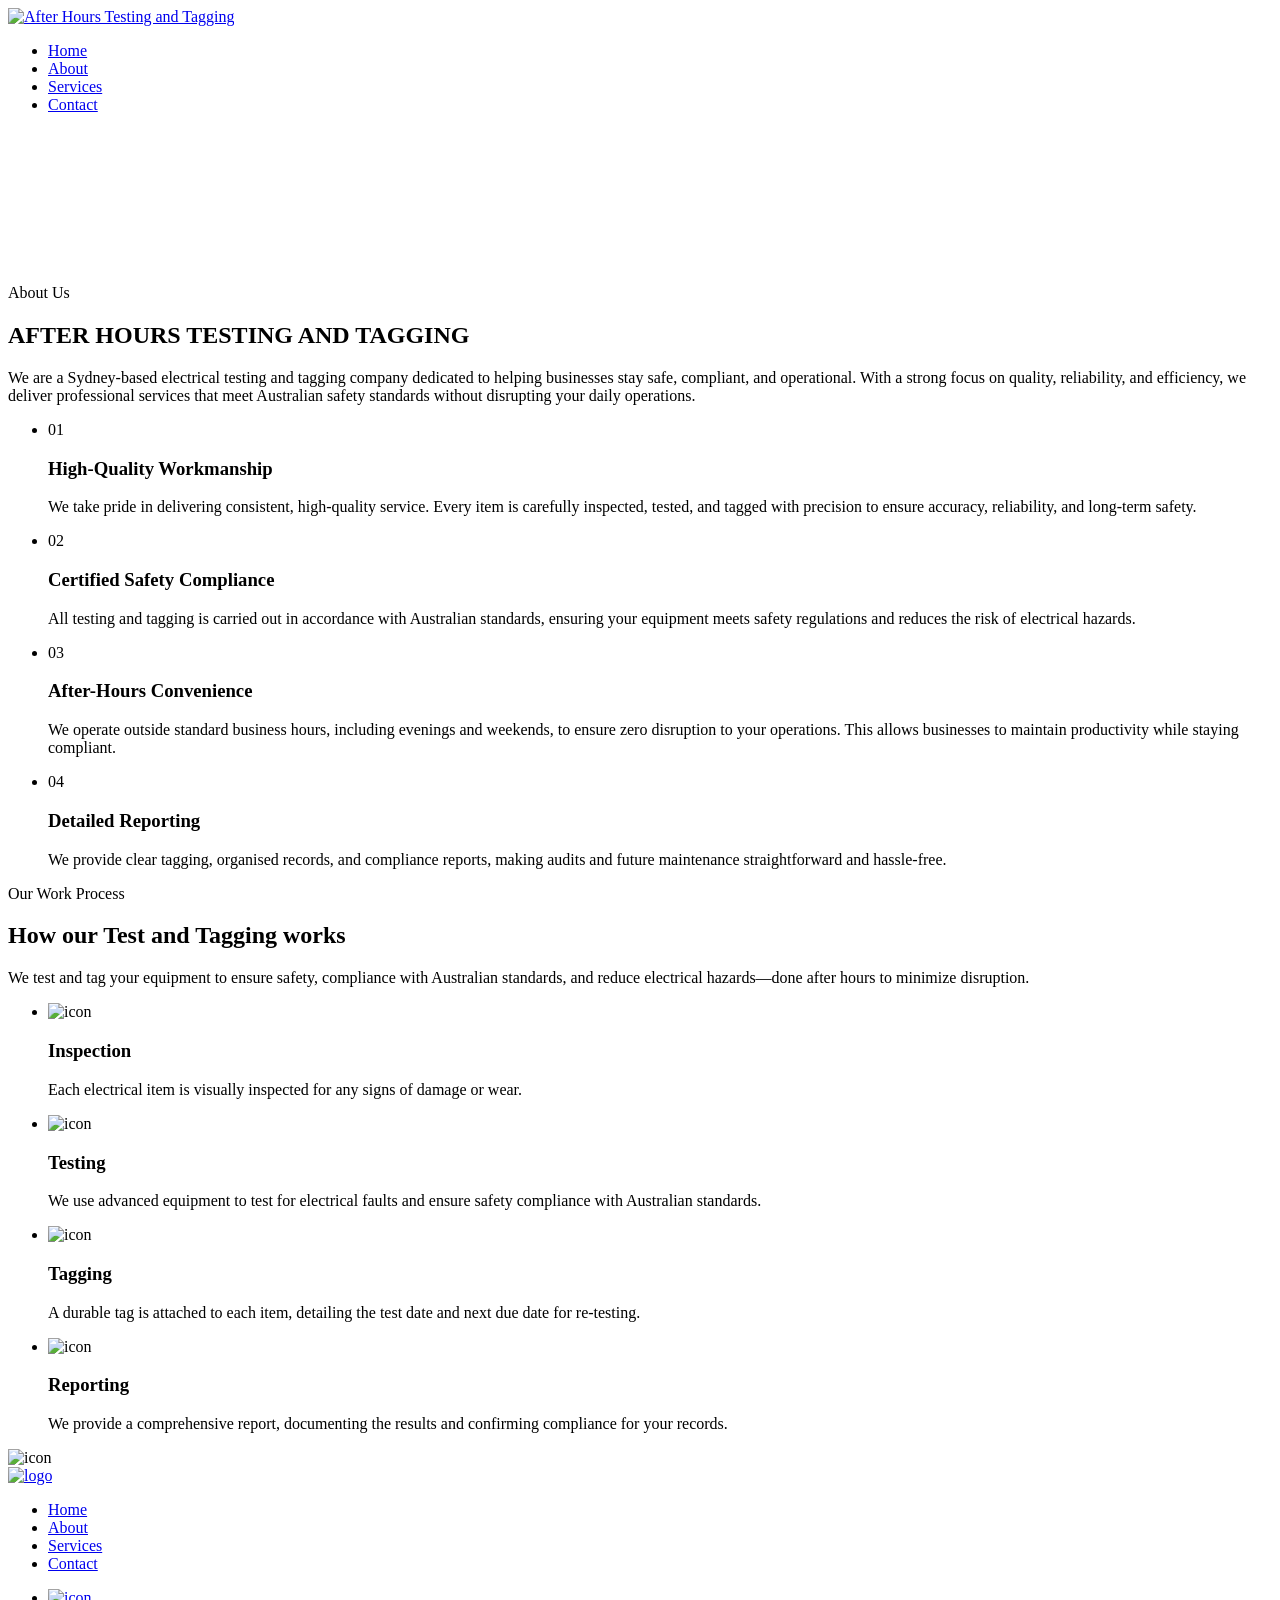
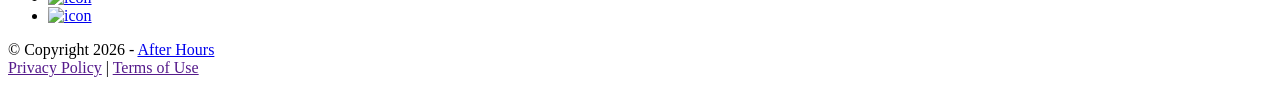
==== about/index.html @ eab43051 "Add files via upload" ====
<!DOCTYPE html>
<html lang="en">
<head>
  <meta charset="UTF-8" />
  <meta name="viewport" content="width=device-width, initial-scale=1.0" />
  <title>After Hours Testing and Tagging</title>
  <link rel="stylesheet" href="style.css" />
</head>
<body>
<!-- ============================================ -->
<!--                   Header                     -->
<!-- ============================================ -->

<header id="cs-header-108">
  <div class="cs-container">

    <a href="index.html" class="cs-logo" aria-label="Back to home">
      <img src="images/After_Hours.png" alt="After Hours Testing and Tagging">
    </a>

    <nav class="cs-nav">
      <ul class="cs-ul">
        <li class="cs-li"><a href="index.html" class="cs-link">Home</a></li>
        <li class="cs-li"><a href="about.html" class="cs-link">About</a></li>
        <li class="cs-li"><a href="services.html" class="cs-link">Services</a></li>
        <li class="cs-li"><a href="contact.html" class="cs-link">Contact</a></li>
      </ul>
    </nav>

  </div>
</header>
<!-- ============================================ -->
<!--                    Steps                     -->
<!-- ============================================ -->
<section id="steps-1675">
    <div class="cs-container">
        <video class="cs-video" autoplay muted loop playsinline>
            <source src="videos/sydney_video.mp4" type="video/mp4">
        </video>
        <div class="cs-content">
            <span class="cs-topper">About Us</span>
            <h2 class="cs-title">AFTER HOURS TESTING AND TAGGING</h2>
            <p class="cs-text">
                We are a Sydney-based electrical testing and tagging company dedicated to helping businesses stay safe, compliant, and operational. With a strong focus on quality, reliability, and efficiency, we deliver professional services that meet Australian safety standards without disrupting your daily operations.
            </p>
        </div>
        <ul class="cs-card-group">
            <li class="cs-item">
                <span class="cs-number">01</span>
                <h3 class="cs-h3">High-Quality Workmanship</h3>
                <p class="cs-item-text">
                   We take pride in delivering consistent, high-quality service. Every item is carefully inspected, tested, and tagged with precision to ensure accuracy, reliability, and long-term safety.
                </p>
            </li>
            <li class="cs-item">
                <span class="cs-number">02</span>
                <h3 class="cs-h3">Certified Safety Compliance</h3>
                <p class="cs-item-text">
                    All testing and tagging is carried out in accordance with Australian standards, ensuring your equipment meets safety regulations and reduces the risk of electrical hazards.
                </p>
            </li>
            <li class="cs-item">
                <span class="cs-number">03</span>
                <h3 class="cs-h3">After-Hours Convenience</h3>
                <p class="cs-item-text">
                    We operate outside standard business hours, including evenings and weekends, to ensure zero disruption to your operations. This allows businesses to maintain productivity while staying compliant.
                </p>
            </li>
            <li class="cs-item">
                <span class="cs-number">04</span>
                <h3 class="cs-h3">Detailed Reporting</h3>
                <p class="cs-item-text">
                    We provide clear tagging, organised records, and compliance reports, making audits and future maintenance straightforward and hassle-free.
                </p>
            </li>
        </ul>
    </div>
    </section>
    <!-- ============================================ -->
<!--                   Steps                      -->
<!-- ============================================ -->

<section id="steps-1171">
    <div class="cs-container">
        <div class="cs-content">
            <span class="cs-topper">Our Work Process</span>
            <h2 class="cs-title">How our Test and Tagging works</h2>
            <p class="cs-text">
                We test and tag your equipment to ensure safety, compliance with Australian standards, and reduce electrical hazards—done after hours to minimize disruption.
            </p>
        </div>
        <ul class="cs-card-group">
            <li class="cs-item">
                <picture class="cs-picture">
                    <img class="cs-icon" src="images/magnifier.png" alt="icon" width="40" height="40" loading="lazy" decoding="async" aria-hidden="true">
                </picture>
                <h3 class="cs-h3">Inspection</h3>
                <p class="cs-item-p">
                    Each electrical item is visually inspected for any signs of damage or wear.
                </p>
            </li>
            <li class="cs-item">
                <picture class="cs-picture">
                    <img class="cs-icon" src="https://csimg.nyc3.cdn.digitaloceanspaces.com/Icons/puzzle.svg" alt="icon" width="40" height="40" loading="lazy" decoding="async" aria-hidden="true">
                </picture>
                <h3 class="cs-h3">Testing</h3>
                <p class="cs-item-p">
                    We use advanced equipment to test for electrical faults and ensure safety compliance with Australian standards.
                </p>
            </li>
            <li class="cs-item">
                <picture class="cs-picture">
                    <img class="cs-icon" src="images/supermarket.png" alt="icon" width="40" height="40" loading="lazy" decoding="async" aria-hidden="true">
                </picture>
                <h3 class="cs-h3">Tagging</h3>
                <p class="cs-item-p">
                    A durable tag is attached to each item, detailing the test date and next due date for re-testing.
                </p>
            </li>
            <li class="cs-item">
                <picture class="cs-picture">
                    <img class="cs-icon" src="images/file.png" alt="icon" width="40" height="40" loading="lazy" decoding="async" aria-hidden="true">
                </picture>
                <h3 class="cs-h3">Reporting</h3>
                <p class="cs-item-p">
                    We provide a comprehensive report, documenting the results and confirming compliance for your records.
                </p>
            </li>
        </ul>
    </div>
    <!--Tire Screech-->
    <img class="cs-graphic" src="https://csimg.nyc3.cdn.digitaloceanspaces.com/Images/Graphics/tire-mark.svg" alt="icon" width="840" height="357" loading="lazy" decoding="async" aria-hidden="true">
</section>
                                
<!-- ============================================ -->
<!--                  Footer                      -->
<!-- ============================================ -->

<footer id="footer-1390">
    <div class="cs-container">
        <div class="cs-top">
            <a aria-label="go back to home" class="cs-logo" href="index.html">
                <img class="cs-logo-img" loading="lazy" decoding="async" src="images/After_Hours.png" alt="logo" width="209" height="40">
            </a>
            <ul class="cs-ul">
                <li class="cs-li">
                    <a href="index.html" class="cs-link">Home</a>
                </li>
                <li class="cs-li">
                    <a href="about.html" class="cs-link">About</a>
                </li>
                <li class="cs-li">
                    <a href="services.html" class="cs-link">Services</a>
                </li>
                <li class="cs-li">
                    <a href="contact.html" class="cs-link">Contact</a>
                </li>
            </ul>
        </div>
        <div class="cs-bottom">
            <!--Social-->
            <ul class="cs-social">
                <li class="cs-social-li">
                    <a href="https://www.facebook.com/profile.php?id=61574363004266" class="cs-social-link" aria-label="facebook" target="_blank" rel="noopener">
                        <img class="cs-social-icon cs-default" src="https://csimg.nyc3.cdn.digitaloceanspaces.com/Icons/facebook-ba.svg" alt="icon" loading="lazy" decoding="async" width="12" height="12" aria-hidden="true">
                    </a>
                </li>
                <li class="cs-social-li">
                    <a href="https://www.instagram.com/afterhours_testandtag/" class="cs-social-link" aria-label="instagram" target="_blank" rel="noopener">
                        <img class="cs-social-icon cs-default" src="https://csimg.nyc3.cdn.digitaloceanspaces.com/Icons/instagram-ba.svg" alt="icon" loading="lazy" decoding="async" width="12" height="12" aria-hidden="true">
                    </a>
                </li>

            </ul>
            <span class="cs-copyright">
                © Copyright 2026 - <a href="index.html" class="cs-copyright-link">After Hours</a>
            </span>
            <div class="cs-flex">
                <a href="" class="cs-copyright-link">Privacy Policy</a>
                <span class="cs-separater">|</span>
                <a href="" class="cs-copyright-link">Terms of Use</a>
            </div>
        </div>
    </div>
</footer>                                
<script src="script.js"></script>   
</body>
</html>
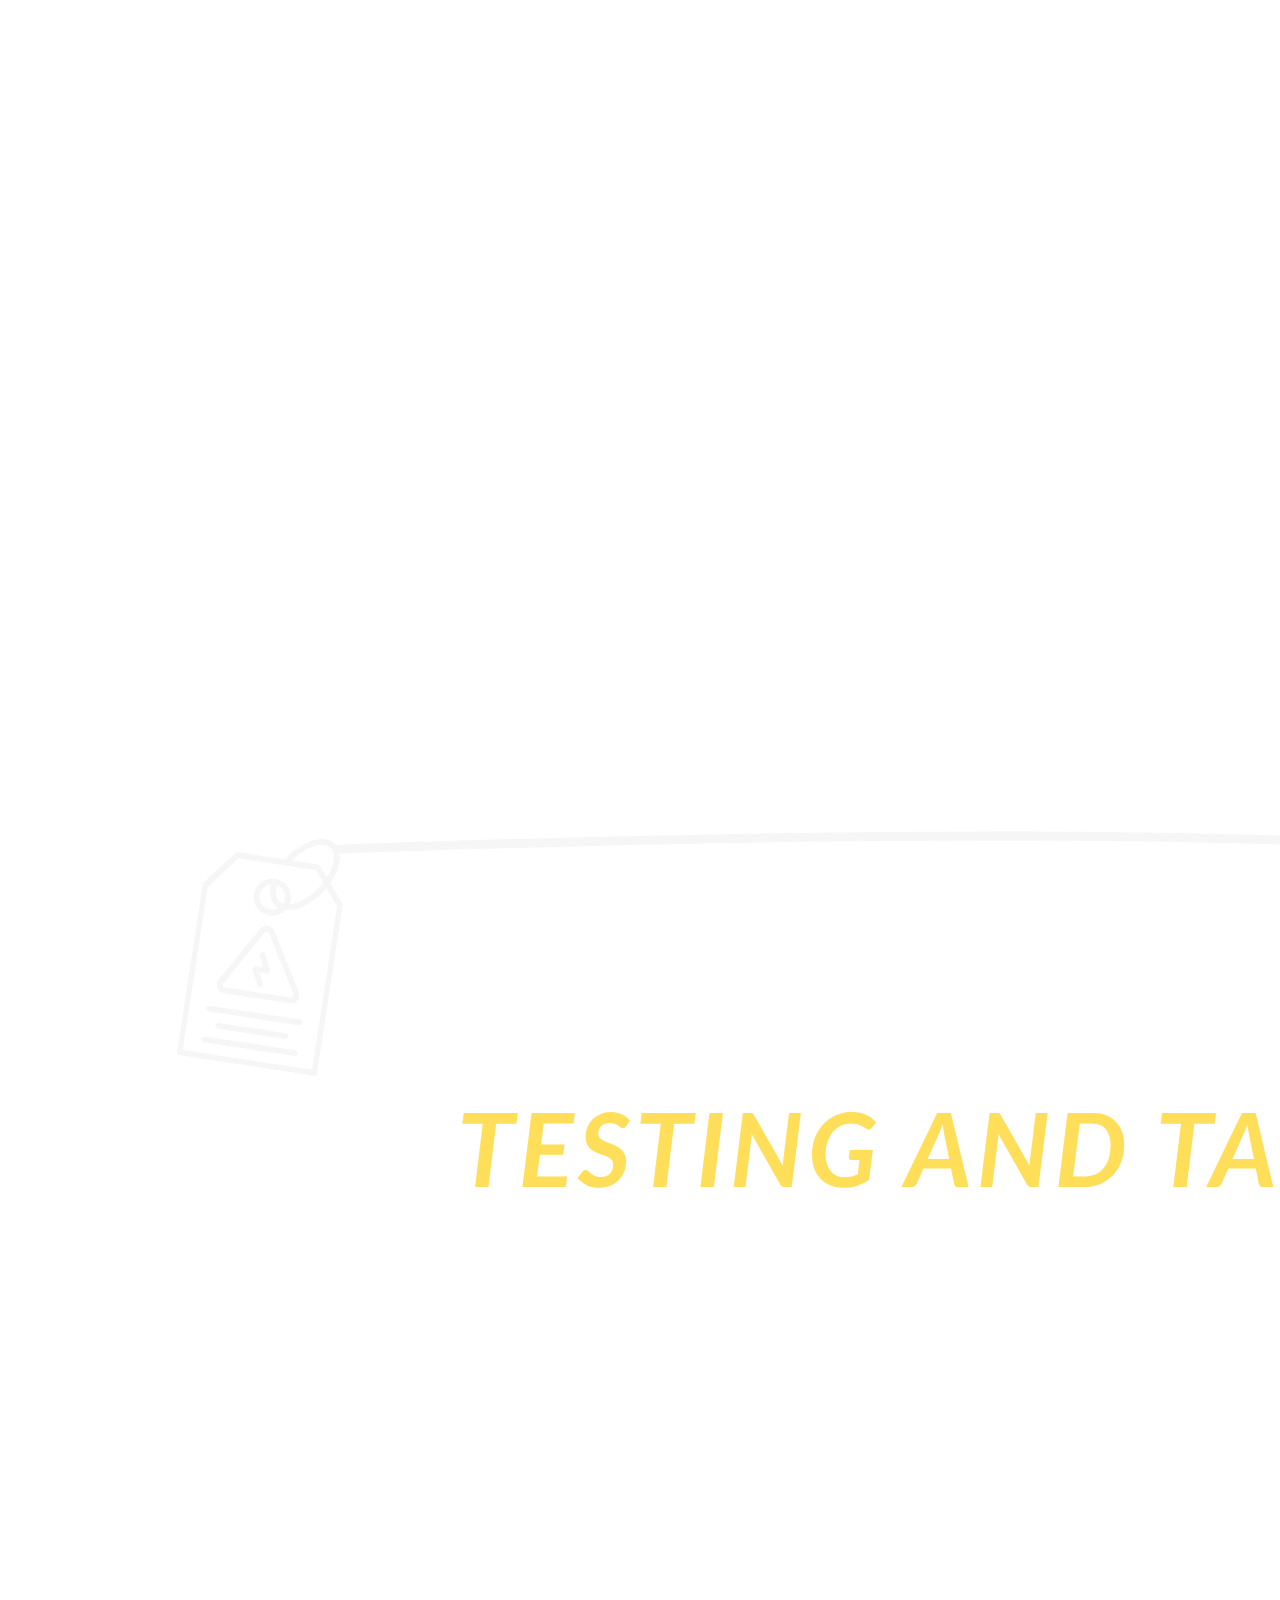
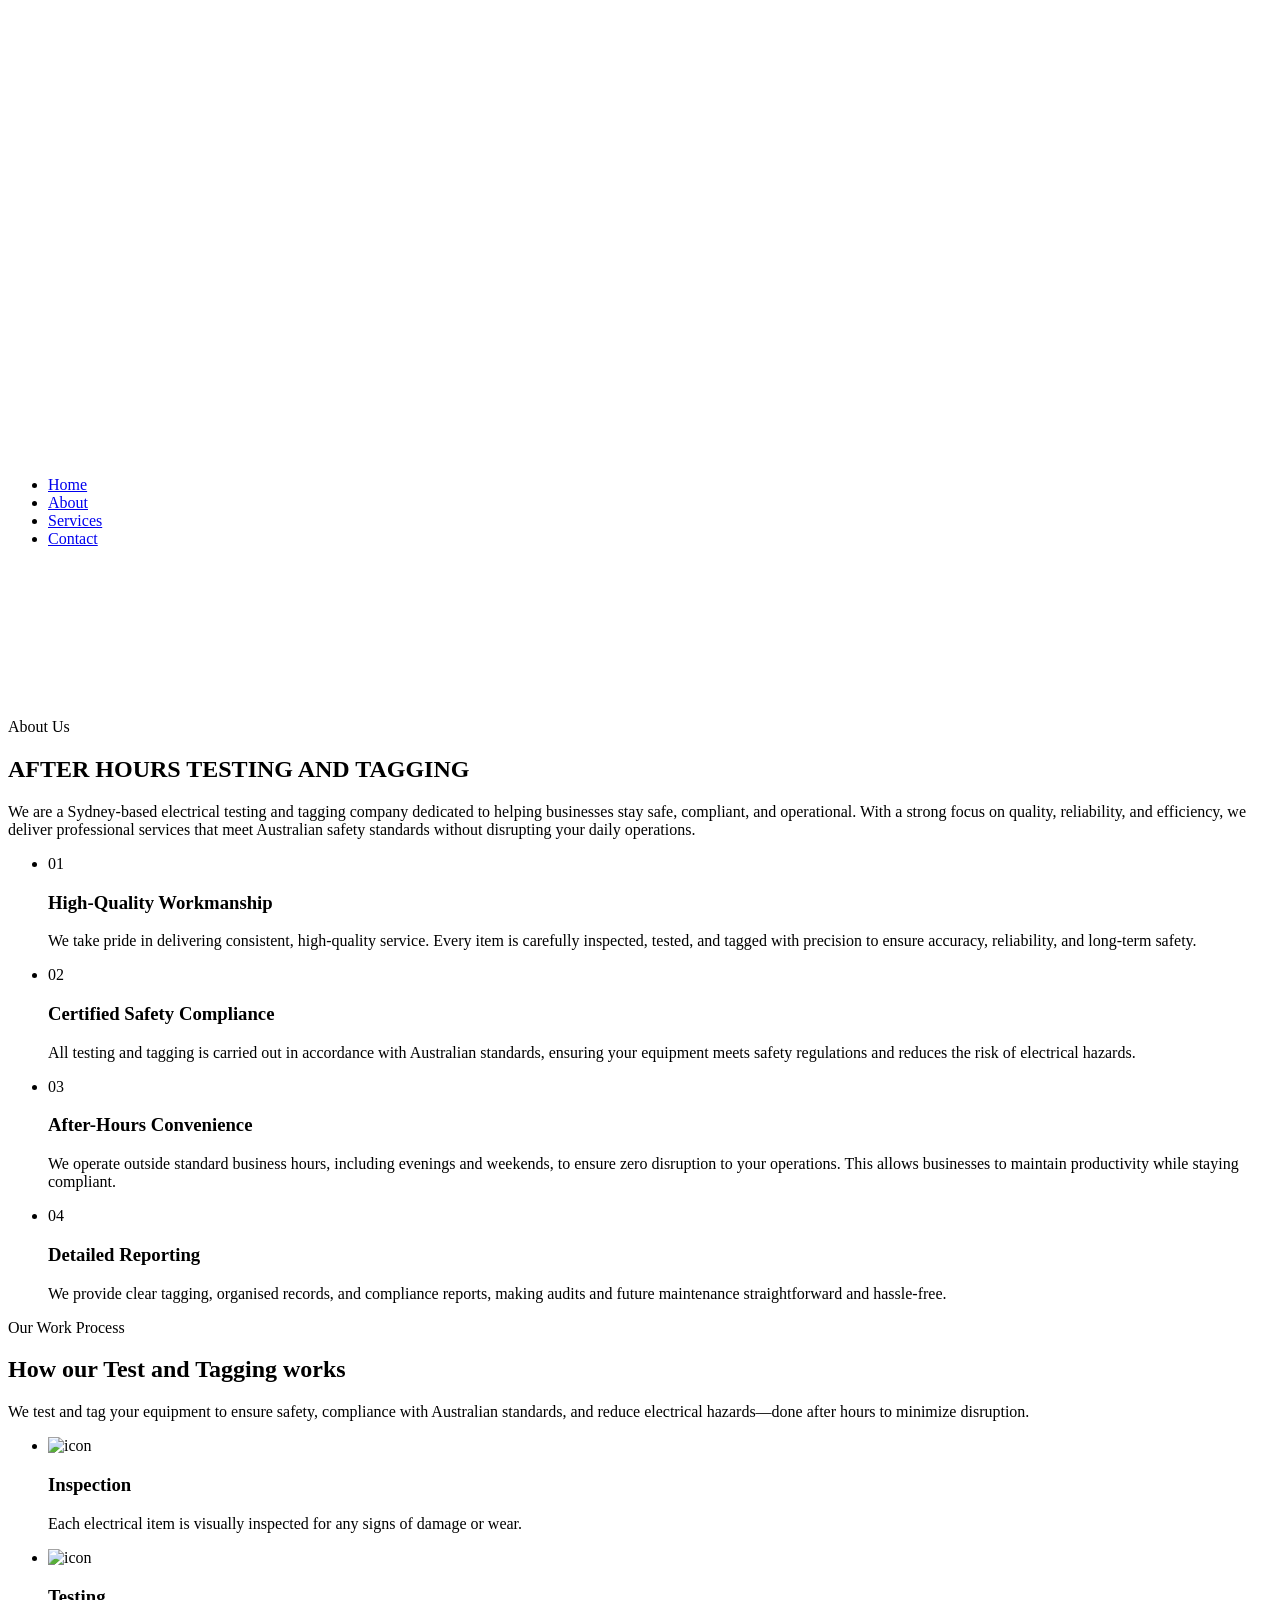
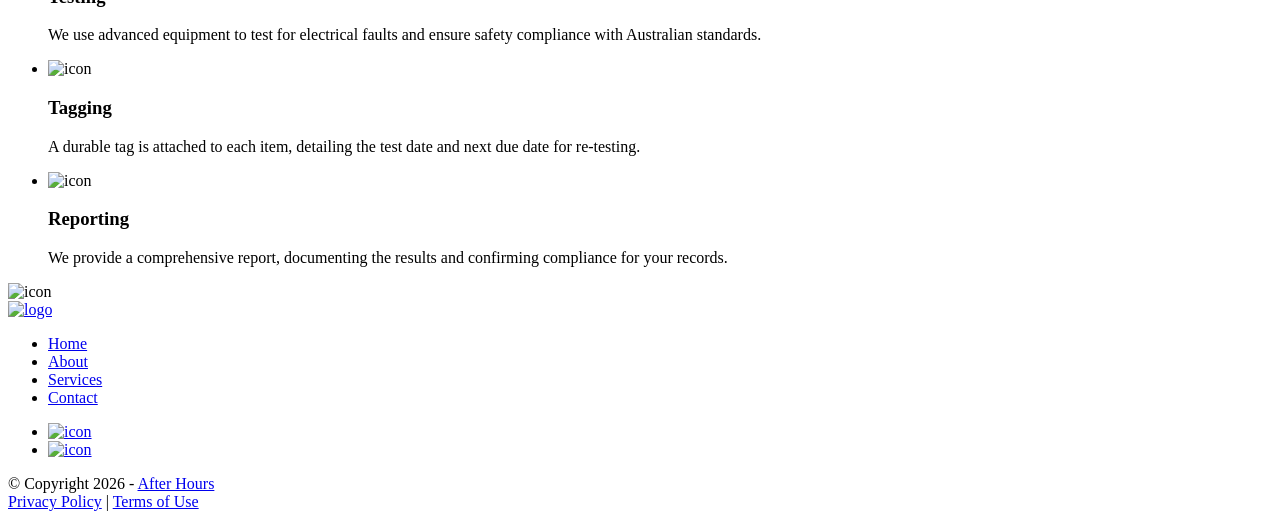
==== commit 687830d9: "Update index.html" ====
--- a/about/index.html
+++ b/about/index.html
@@ -14,16 +14,16 @@
 <header id="cs-header-108">
   <div class="cs-container">
 
-    <a href="index.html" class="cs-logo" aria-label="Back to home">
-      <img src="images/After_Hours.png" alt="After Hours Testing and Tagging">
+    <a href="../" class="cs-logo" aria-label="Back to home">
+      <img src="../images/After_Hours.png" alt="After Hours Testing and Tagging">
     </a>
 
     <nav class="cs-nav">
       <ul class="cs-ul">
-        <li class="cs-li"><a href="index.html" class="cs-link">Home</a></li>
-        <li class="cs-li"><a href="about.html" class="cs-link">About</a></li>
-        <li class="cs-li"><a href="services.html" class="cs-link">Services</a></li>
-        <li class="cs-li"><a href="contact.html" class="cs-link">Contact</a></li>
+        <li class="cs-li"><a href="../" class="cs-link">Home</a></li>
+        <li class="cs-li"><a href="../about/" class="cs-link">About</a></li>
+        <li class="cs-li"><a href="../services/" class="cs-link">Services</a></li>
+        <li class="cs-li"><a href="../contact/" class="cs-link">Contact</a></li>
       </ul>
     </nav>
 
@@ -137,52 +137,49 @@
 <!-- ============================================ -->
 
 <footer id="footer-1390">
-    <div class="cs-container">
-        <div class="cs-top">
-            <a aria-label="go back to home" class="cs-logo" href="index.html">
-                <img class="cs-logo-img" loading="lazy" decoding="async" src="images/After_Hours.png" alt="logo" width="209" height="40">
-            </a>
-            <ul class="cs-ul">
-                <li class="cs-li">
-                    <a href="index.html" class="cs-link">Home</a>
-                </li>
-                <li class="cs-li">
-                    <a href="about.html" class="cs-link">About</a>
-                </li>
-                <li class="cs-li">
-                    <a href="services.html" class="cs-link">Services</a>
-                </li>
-                <li class="cs-li">
-                    <a href="contact.html" class="cs-link">Contact</a>
-                </li>
-            </ul>
-        </div>
-        <div class="cs-bottom">
-            <!--Social-->
-            <ul class="cs-social">
-                <li class="cs-social-li">
-                    <a href="https://www.facebook.com/profile.php?id=61574363004266" class="cs-social-link" aria-label="facebook" target="_blank" rel="noopener">
-                        <img class="cs-social-icon cs-default" src="https://csimg.nyc3.cdn.digitaloceanspaces.com/Icons/facebook-ba.svg" alt="icon" loading="lazy" decoding="async" width="12" height="12" aria-hidden="true">
-                    </a>
-                </li>
-                <li class="cs-social-li">
-                    <a href="https://www.instagram.com/afterhours_testandtag/" class="cs-social-link" aria-label="instagram" target="_blank" rel="noopener">
-                        <img class="cs-social-icon cs-default" src="https://csimg.nyc3.cdn.digitaloceanspaces.com/Icons/instagram-ba.svg" alt="icon" loading="lazy" decoding="async" width="12" height="12" aria-hidden="true">
-                    </a>
-                </li>
+  <div class="cs-container">
+    <div class="cs-top">
 
-            </ul>
-            <span class="cs-copyright">
-                © Copyright 2026 - <a href="index.html" class="cs-copyright-link">After Hours</a>
-            </span>
-            <div class="cs-flex">
-                <a href="" class="cs-copyright-link">Privacy Policy</a>
-                <span class="cs-separater">|</span>
-                <a href="" class="cs-copyright-link">Terms of Use</a>
-            </div>
-        </div>
+      <a aria-label="go back to home" class="cs-logo" href="./">
+        <img class="cs-logo-img" loading="lazy" decoding="async" src="images/After_Hours.png" alt="logo" width="209" height="40">
+      </a>
+
+      <ul class="cs-ul">
+        <li class="cs-li"><a href="./" class="cs-link">Home</a></li>
+        <li class="cs-li"><a href="about/" class="cs-link">About</a></li>
+        <li class="cs-li"><a href="services/" class="cs-link">Services</a></li>
+        <li class="cs-li"><a href="contact/" class="cs-link">Contact</a></li>
+      </ul>
+
     </div>
+
+    <div class="cs-bottom">
+      <ul class="cs-social">
+        <li class="cs-social-li">
+          <a href="https://www.facebook.com/profile.php?id=61574363004266" class="cs-social-link" aria-label="facebook" target="_blank" rel="noopener">
+            <img class="cs-social-icon cs-default" src="https://csimg.nyc3.cdn.digitaloceanspaces.com/Icons/facebook-ba.svg" alt="icon" loading="lazy" decoding="async" width="12" height="12" aria-hidden="true">
+          </a>
+        </li>
+
+        <li class="cs-social-li">
+          <a href="https://www.instagram.com/afterhours_testandtag/" class="cs-social-link" aria-label="instagram" target="_blank" rel="noopener">
+            <img class="cs-social-icon cs-default" src="https://csimg.nyc3.cdn.digitaloceanspaces.com/Icons/instagram-ba.svg" alt="icon" loading="lazy" decoding="async" width="12" height="12" aria-hidden="true">
+          </a>
+        </li>
+      </ul>
+
+      <span class="cs-copyright">
+        © Copyright 2026 - <a href="./" class="cs-copyright-link">After Hours</a>
+      </span>
+
+      <div class="cs-flex">
+        <a href="#" class="cs-copyright-link">Privacy Policy</a>
+        <span class="cs-separater">|</span>
+        <a href="#" class="cs-copyright-link">Terms of Use</a>
+      </div>
+    </div>
+  </div>
 </footer>                                
 <script src="script.js"></script>   
 </body>
-</html>+</html>
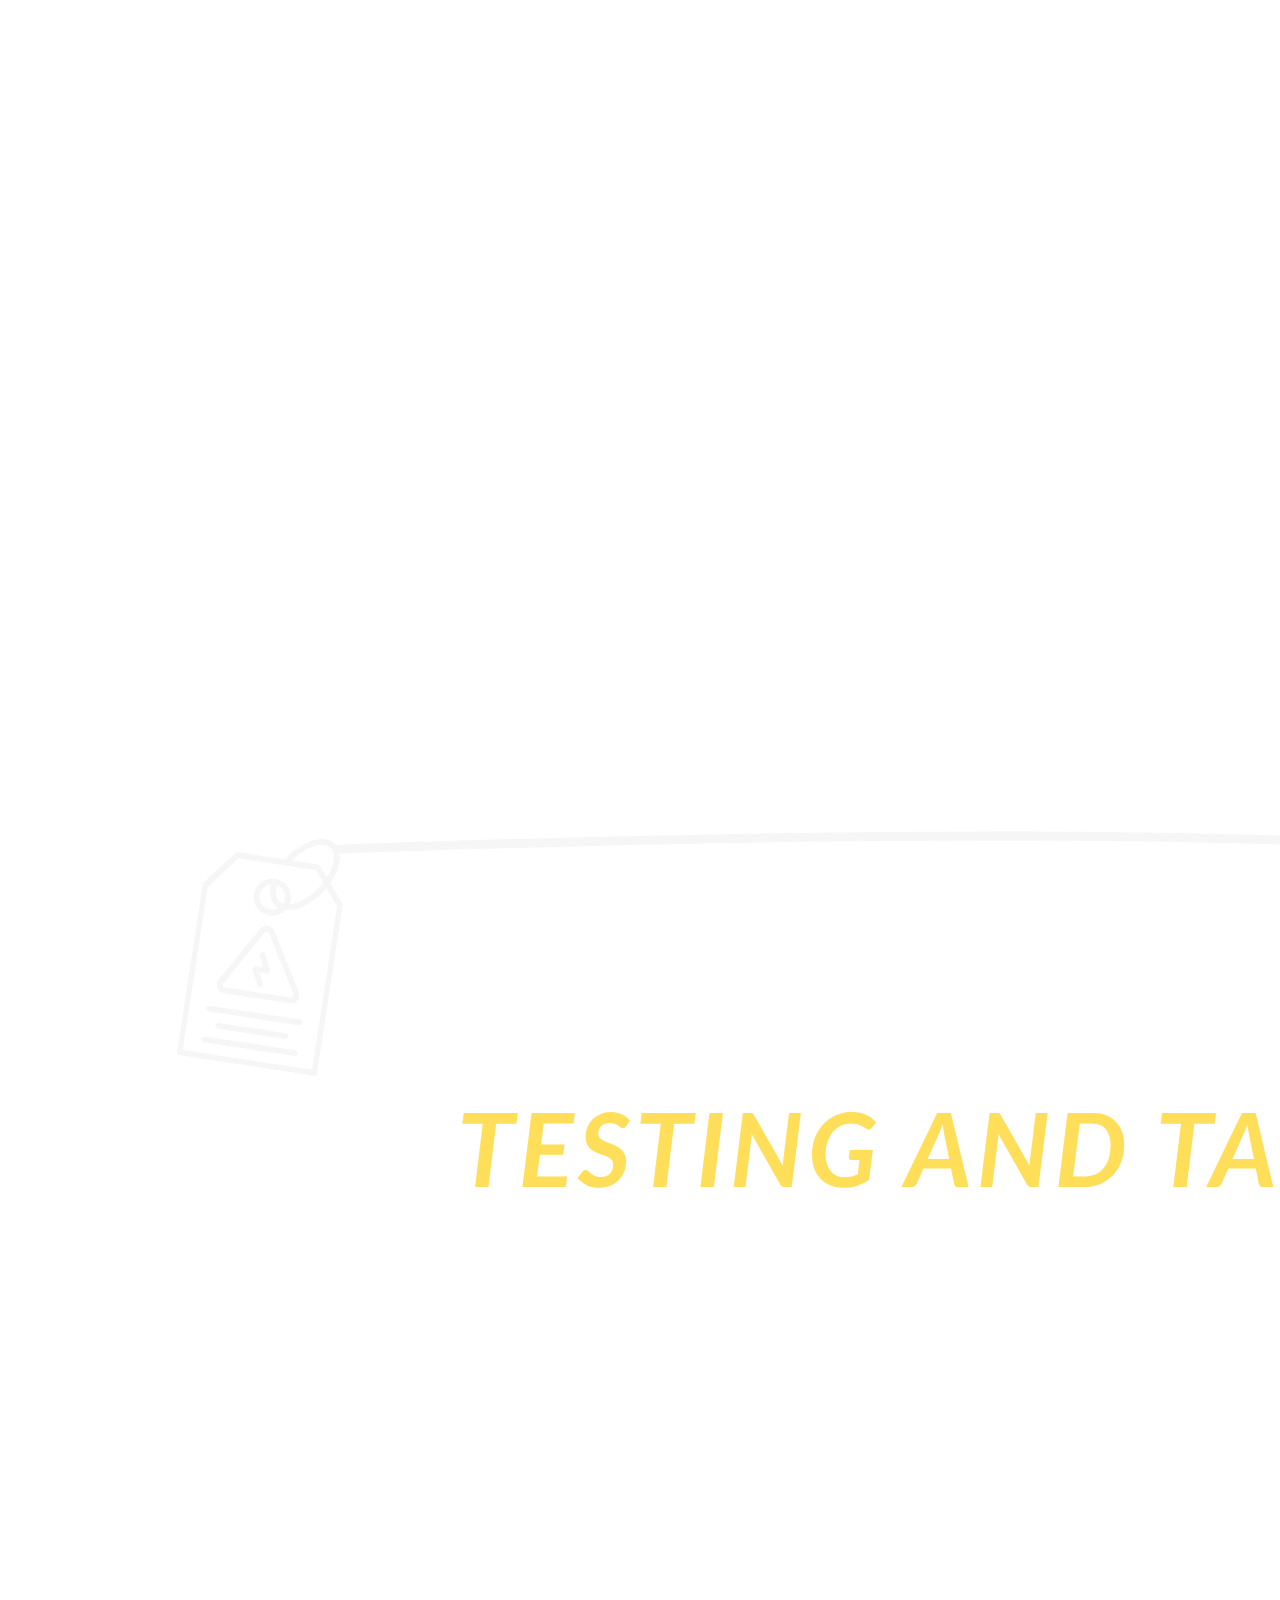
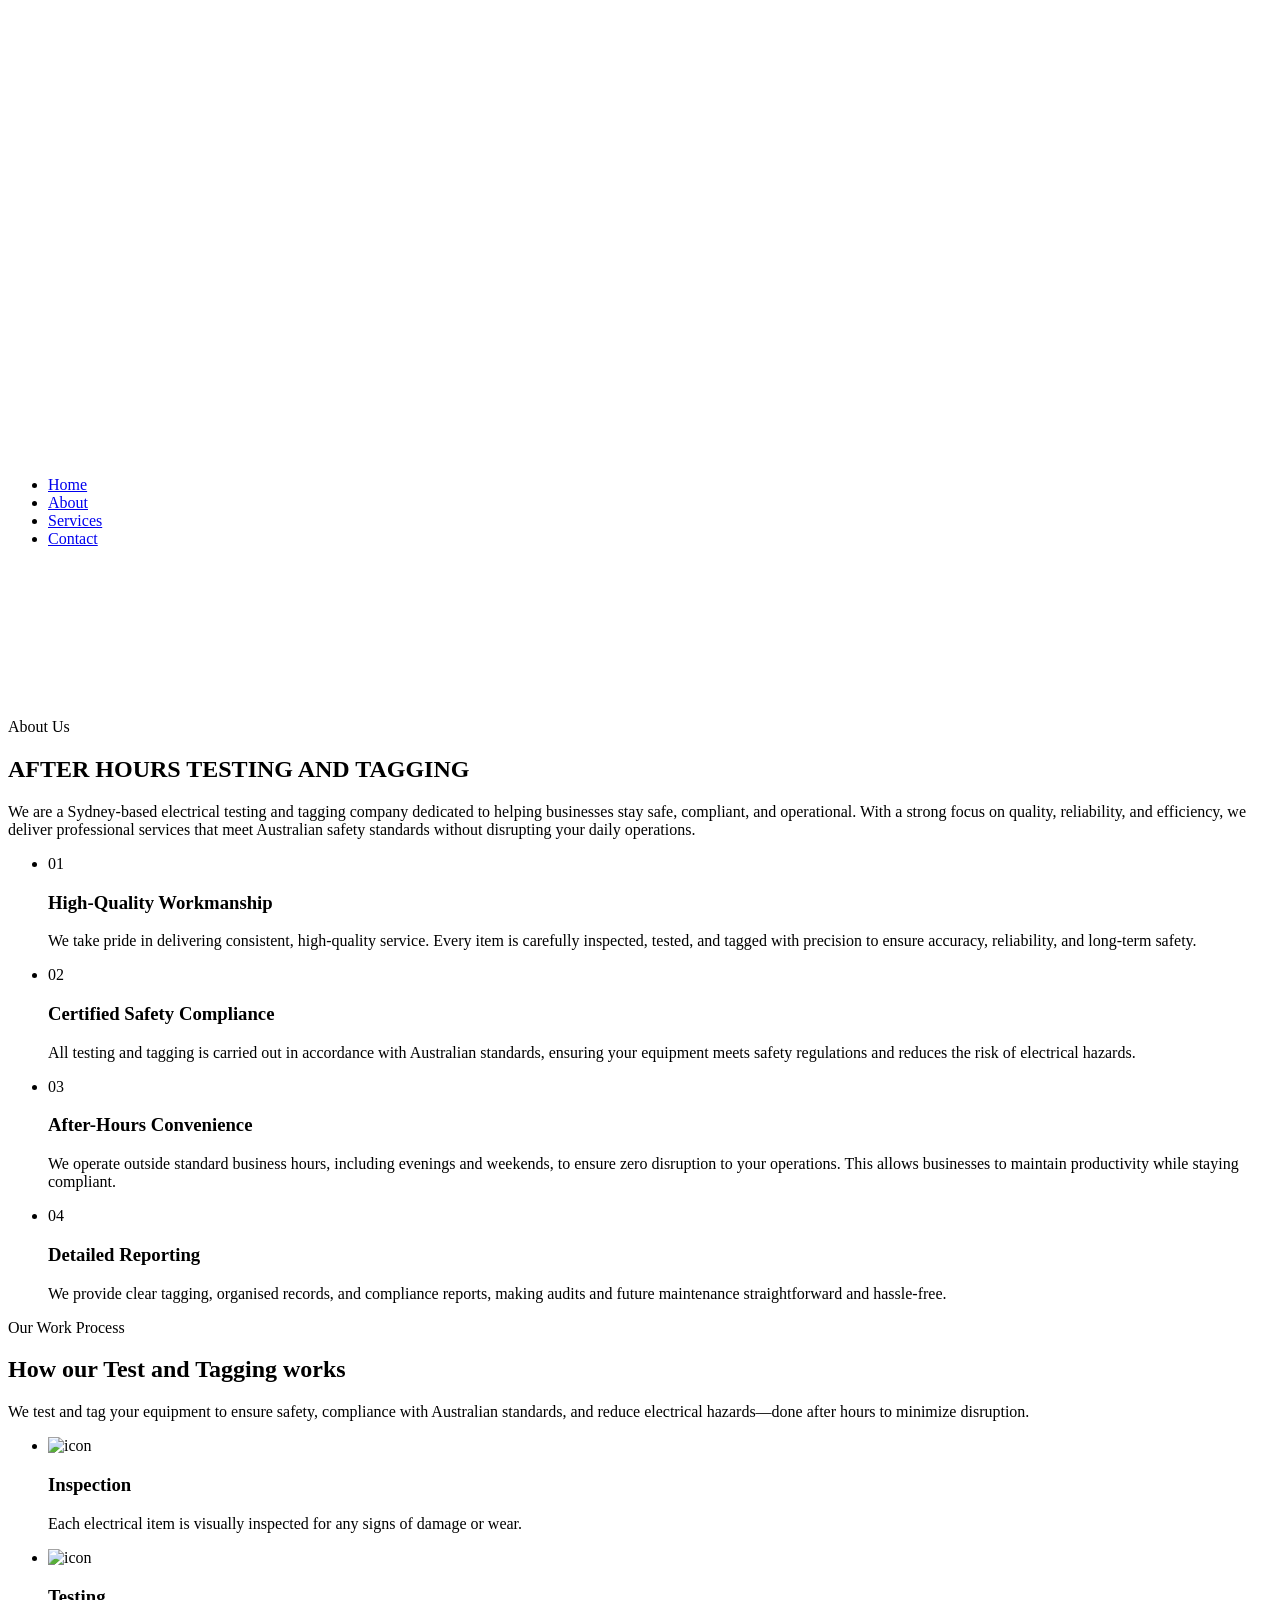
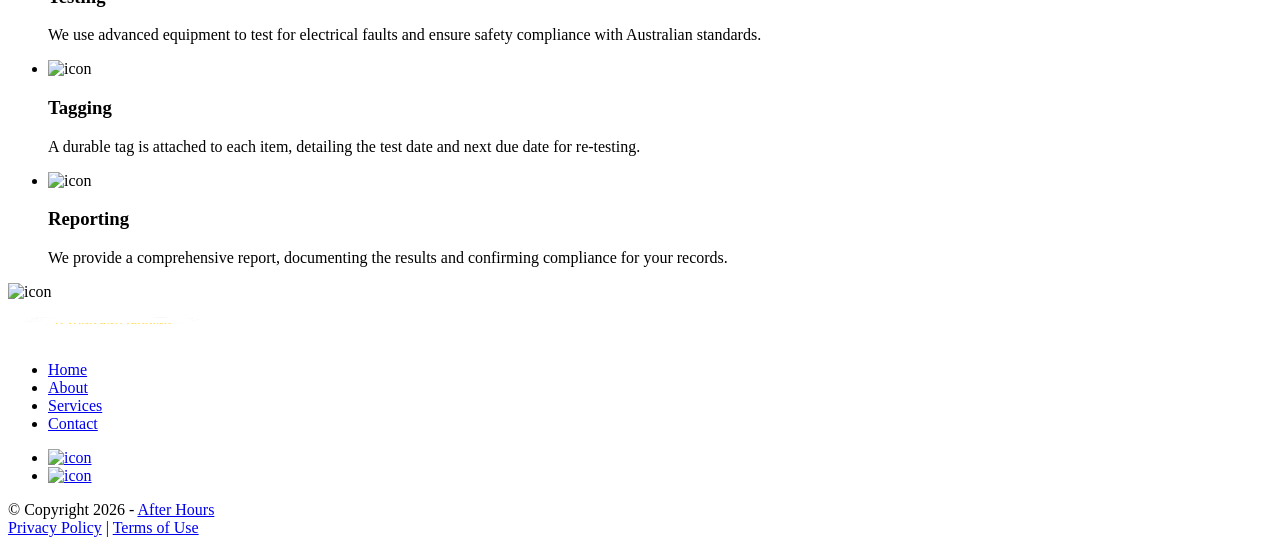
==== commit cb832ba2: "Update index.html" ====
--- a/about/index.html
+++ b/about/index.html
@@ -140,15 +140,15 @@
   <div class="cs-container">
     <div class="cs-top">
 
-      <a aria-label="go back to home" class="cs-logo" href="./">
-        <img class="cs-logo-img" loading="lazy" decoding="async" src="images/After_Hours.png" alt="logo" width="209" height="40">
+      <a aria-label="go back to home" class="cs-logo" href="../">
+        <img class="cs-logo-img" loading="lazy" decoding="async" src="../images/After_Hours.png" alt="logo" width="209" height="40">
       </a>
 
       <ul class="cs-ul">
-        <li class="cs-li"><a href="./" class="cs-link">Home</a></li>
-        <li class="cs-li"><a href="about/" class="cs-link">About</a></li>
-        <li class="cs-li"><a href="services/" class="cs-link">Services</a></li>
-        <li class="cs-li"><a href="contact/" class="cs-link">Contact</a></li>
+        <li class="cs-li"><a href="../" class="cs-link">Home</a></li>
+        <li class="cs-li"><a href="../about/" class="cs-link">About</a></li>
+        <li class="cs-li"><a href="../services/" class="cs-link">Services</a></li>
+        <li class="cs-li"><a href="../contact/" class="cs-link">Contact</a></li>
       </ul>
 
     </div>
@@ -169,7 +169,7 @@
       </ul>
 
       <span class="cs-copyright">
-        © Copyright 2026 - <a href="./" class="cs-copyright-link">After Hours</a>
+        © Copyright 2026 - <a href="../" class="cs-copyright-link">After Hours</a>
       </span>
 
       <div class="cs-flex">
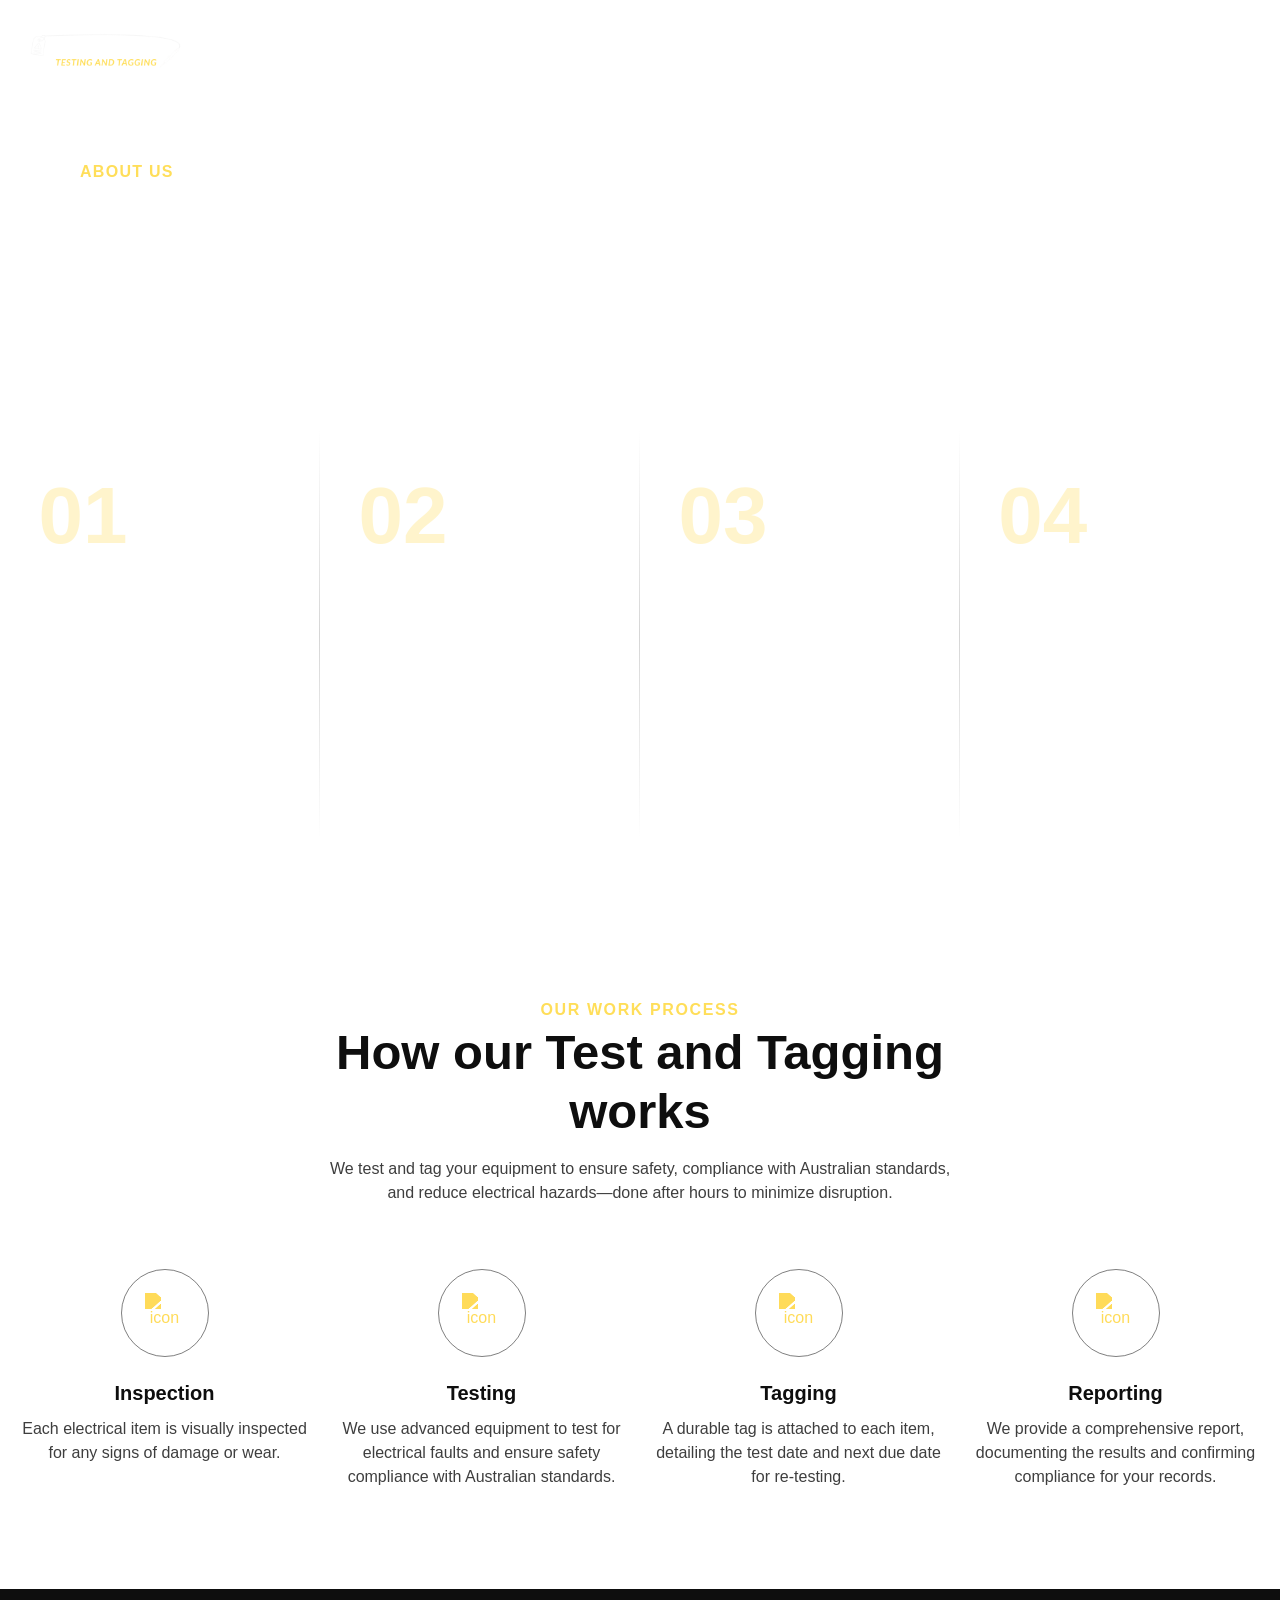
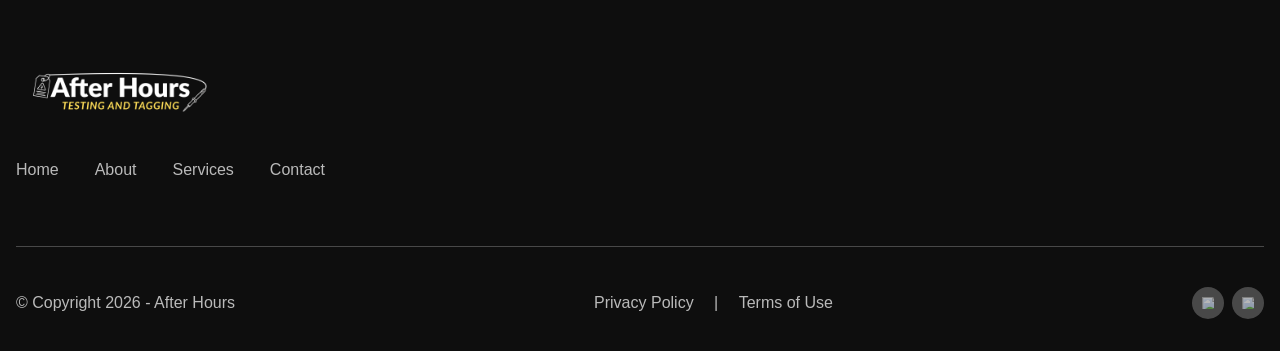
==== commit 6335cd39: "Update index.html" ====
--- a/about/index.html
+++ b/about/index.html
@@ -4,7 +4,7 @@
   <meta charset="UTF-8" />
   <meta name="viewport" content="width=device-width, initial-scale=1.0" />
   <title>After Hours Testing and Tagging</title>
-  <link rel="stylesheet" href="style.css" />
+  <link rel="stylesheet" href="../style.css" />
 </head>
 <body>
 <!-- ============================================ -->
@@ -180,6 +180,6 @@
     </div>
   </div>
 </footer>                                
-<script src="script.js"></script>   
+<script src="../script.js"></script> 
 </body>
 </html>
--- a/style.css
+++ b/style.css
@@ -0,0 +1,3066 @@
+:root {
+  --primary: #ffde59;
+  --headerColor: #ffffff;
+  --bodyTextColor: #ffffff;
+}
+
+/* Reset */
+* {
+  margin: 0;
+  padding: 0;
+  box-sizing: border-box;
+}
+
+body {
+  font-family: Arial, sans-serif;
+  margin: 0;
+  padding: 0;
+}
+
+
+/* --------------------------
+   Header
+-------------------------- */
+
+#cs-header-108 {
+  width: 100%;
+  padding: 0.75rem 1rem;
+  background-color: transparent;
+  box-shadow: none;
+  position: absolute;
+  top: 0;
+  left: 0;
+  z-index: 10000;
+  transition: background-color 0.3s ease, box-shadow 0.3s ease;
+}
+
+#cs-header-108.sticky {
+  background-color: rgba(0, 0, 0, 0.9);
+  box-shadow: 0 4px 12px rgba(0, 0, 0, 0.2);
+  position: fixed;
+}
+
+#cs-header-108 .cs-container {
+  width: 100%;
+  max-width: 80rem;
+  margin: auto;
+  display: flex;
+  justify-content: space-between;
+  align-items: center;
+  gap: 2rem;
+}
+
+#cs-header-108 .cs-logo {
+  display: flex;
+  align-items: center;
+  justify-content: center;
+  width: 180px;
+  height: 80px;
+  overflow: hidden;
+  flex-shrink: 0;
+}
+
+#cs-header-108 .cs-logo img {
+  max-height: 200px;
+  max-width: 100%;
+  width: auto;
+  height: auto;
+  display: block;
+}
+
+#cs-header-108 .cs-nav {
+  flex: 1;
+  display: flex;
+  justify-content: flex-end;
+  align-items: center;
+}
+
+#cs-header-108 .cs-ul {
+  margin: 0;
+  padding: 0;
+  list-style: none;
+  display: flex;
+  align-items: center;
+  gap: 2rem;
+}
+
+#cs-header-108 .cs-li {
+  list-style: none;
+  display: flex;
+  align-items: center;
+}
+
+#cs-header-108 .cs-link {
+  display: flex;
+  align-items: center;
+  height: 80px;
+  text-decoration: none;
+  font-size: 1rem;
+  font-weight: 600;
+  color: #ffffff;
+  transition: color 0.3s;
+}
+
+#cs-header-108 .cs-link:hover {
+  color: #ffde59;
+}
+
+/* --------------------------
+   Hero
+-------------------------- */
+
+@media only screen and (min-width: 0rem) {
+  #hero-540 {
+    height: 100vh;
+    min-height: 100vh;
+    padding: 0 1rem;
+    margin: 0;
+    box-sizing: border-box;
+    overflow: hidden;
+    position: sticky;
+    top: 0;
+    z-index: 1;
+    margin-bottom: 15rem;
+  }
+
+  #hero-540 .cs-container {
+    width: 100%;
+    max-width: 80rem;
+    height: 100%;
+    margin: auto;
+    display: flex;
+    flex-direction: column;
+    align-items: flex-start;
+    justify-content: center;
+    gap: clamp(3rem, 6vw, 4rem);
+    position: relative;
+    z-index: 2;
+  }
+
+  #hero-540 .cs-content {
+    text-align: left;
+    width: 90%;
+    max-width: 34.0625rem;
+    margin-top: 0;
+    color: #ffde59;
+    font-weight: 700;
+  }
+#hero-540 .cs-topper {
+    font-size: var(--topperFontSize);
+    line-height: 1.2em;
+    text-transform: uppercase;
+    text-align: inherit;
+    letter-spacing: .1em;
+    font-weight: 700;
+    color: #ffde59;
+    margin-bottom: 0.25rem;
+    display: block;
+}
+
+  #hero-540 .cs-title {
+    font-size: clamp(2.4375rem, 6.7vw, 3.8125rem);
+    font-weight: 900;
+    line-height: 1.2em;
+    text-align: inherit;
+    max-width: 43.75rem;
+    margin: 0 0 clamp(1rem, 4vw, 2rem) 0;
+    color: #ffffff;
+    position: relative;
+  }
+
+  #hero-540 .cs-text {
+    font-size: 1rem;
+    line-height: 1.5em;
+    text-align: inherit;
+    width: 100%;
+    max-width: 40.625rem;
+    margin: 0 0 clamp(2.5rem, 6.3vw, 4rem);
+    color: #ffffff;
+    font-weight: 300;
+  }
+
+  #hero-540 .cs-button-solid {
+    font-size: 1rem;
+    line-height: clamp(2.875rem, 5.5vw, 3.5rem);
+    text-decoration: none;
+    font-weight: 700;
+    text-align: center;
+    margin: auto;
+    color: #ffffff;
+    min-width: 9.375rem;
+    padding: 0 1.5rem;
+    background-color: #ffde59;
+    border-radius: 0.25rem;
+    display: inline-block;
+    position: relative;
+    z-index: 1;
+    box-sizing: border-box;
+    transition: color 0.3s;
+  }
+
+  #hero-540 .cs-button-solid:before {
+    content: "";
+    position: absolute;
+    height: 100%;
+    width: 0%;
+    background: #000;
+    top: 0;
+    left: 0;
+    z-index: -1;
+    border-radius: 0.25rem;
+    transition: width 0.3s;
+  }
+
+  #hero-540 .cs-button-solid:hover {
+    color: #ffde59;
+  }
+
+  #hero-540 .cs-button-solid:hover:before {
+    width: 100%;
+  }
+
+  #hero-540 .cs-background {
+    position: absolute;
+    inset: 0;
+    z-index: 1;
+  }
+
+  #hero-540 .cs-background:before {
+    content: "";
+    position: absolute;
+    display: block;
+    height: 125rem;
+    width: 187.5rem;
+    background: rgba(0, 0, 0, 0.7);
+    -webkit-backdrop-filter: blur(5px);
+    backdrop-filter: blur(5px);
+    top: -38.125rem;
+    left: 50%;
+    z-index: 1;
+    transform: rotate(-30deg) translateX(-50%);
+  }
+
+  #hero-540 .cs-background img,
+  #hero-540 .cs-background video {
+    position: absolute;
+    inset: 0;
+    width: 100%;
+    height: 100%;
+    object-fit: cover;
+  }
+}
+
+@media only screen and (min-width: 48rem) {
+  #hero-540 .cs-container {
+    align-items: flex-end;
+  }
+
+  #hero-540 .cs-content {
+    width: 48%;
+    margin-top: 0;
+  }
+
+  #hero-540 .cs-background:before {
+    top: -76.25rem;
+    transform: rotate(-55deg) translateX(-50%);
+  }
+}
+
+@media only screen and (max-width: 48rem) {
+  #cs-header-108 .cs-container {
+    flex-direction: column;
+    gap: 1rem;
+  }
+
+  #cs-header-108 .cs-nav {
+    justify-content: center;
+    width: 100%;
+  }
+
+  #cs-header-108 .cs-ul {
+    flex-wrap: wrap;
+    justify-content: center;
+    gap: 1rem;
+  }
+
+  #cs-header-108 .cs-link {
+    height: auto;
+  }
+}
+
+/* --------------------------
+   White sections above hero
+-------------------------- */
+
+#why-choose-289,
+#safety-001,
+#why-choose-1821,
+#services-home-001,
+#services-279,
+#steps-1675,
+#service-cost-201 {
+  position: relative;
+  z-index: 5;
+  background: #ffffff;
+}
+
+/* --------------------------
+   Why Choose 289
+-------------------------- */
+
+@media only screen and (min-width: 0rem) {
+  #why-choose-289 {
+    text-align: center;
+    padding: 6rem 1rem;
+    margin-top: 5rem;
+    margin-bottom: 0;
+    border-radius: 2rem 2rem 0 0;
+    background: #ffffff;
+    position: relative;
+    z-index: 5;
+  }
+
+  #why-choose-289 .cs-container {
+    width: 100%;
+    max-width: 40rem;
+    margin: auto;
+    display: flex;
+    flex-direction: column;
+    align-items: center;
+    gap: clamp(3rem, 6vw, 4rem);
+  }
+
+  #why-choose-289 .cs-content {
+    text-align: left;
+    width: 100%;
+  }
+
+  #why-choose-289 .cs-flex {
+    width: 100%;
+    display: flex;
+    flex-direction: column;
+    align-items: flex-start;
+    gap: 2rem;
+    opacity: 0;
+    transform: translateY(40px);
+    transition: opacity 0.8s ease, transform 0.8s ease;
+  }
+
+  #why-choose-289 .cs-flex.show {
+    opacity: 1;
+    transform: translateY(0);
+  }
+
+  #why-choose-289 .cs-left,
+  #why-choose-289 .cs-right {
+    width: 100%;
+  }
+
+  #why-choose-289 .cs-topper {
+    font-size: 1rem;
+    line-height: 1.2em;
+    text-transform: uppercase;
+    text-align: inherit;
+    letter-spacing: 0.1em;
+    font-weight: 800;
+    color: #ffde59;
+    margin-bottom: 0.75rem;
+    display: block;
+  }
+
+  /* Main title */
+  #why-choose-289 .cs-title {
+    font-size: clamp(2rem, 3vw, 2.75rem);
+    font-weight: 900;
+    line-height: 1.15em;
+    text-align: inherit;
+    max-width: 65rem;
+    margin: 0;
+    color: #0E0E0E;
+    position: relative;
+    margin-right: -10rem;
+  }
+
+  #why-choose-289 .cs-text {
+    font-size: 1rem;
+    line-height: 1.5em;
+    color: #0c0c0c;
+    max-width: 36rem;
+    margin: 0 0 2rem 0;
+    margin-left: 2.5rem;
+  }
+
+  #why-choose-289 .cs-check-list {
+    margin: 0;
+    padding: 0;
+    list-style: none;
+  }
+
+  #why-choose-289 .cs-check-list li {
+    font-size: 1rem;
+    line-height: 1.5em;
+    color: #0c0c0c;
+    margin-bottom: 0.75rem;
+    white-space: normal;
+    margin-left: 2.5rem;
+  }
+
+  #why-choose-289 .cs-card-group {
+    width: 100%;
+    margin: 0;
+    padding: 0;
+    display: grid;
+    grid-template-columns: 1fr;
+    gap: 1.25rem;
+  }
+
+  #why-choose-289 .cs-item {
+    list-style: none;
+    text-align: left;
+    width: 100%;
+    min-height: 18rem;
+    padding: 2rem;
+    background-color: #dadada;
+    border-radius: 1rem;
+    transition: background-color 0.3s;
+    display: flex;
+    flex-direction: column;
+  }
+
+  #why-choose-289 .cs-item:hover {
+    background-color: #ffde59;
+    cursor: pointer;
+  }
+
+  #why-choose-289 .cs-item:hover .cs-icon {
+    filter: grayscale(1) brightness(200%);
+  }
+
+  #why-choose-289 .cs-item:hover .cs-h3,
+  #why-choose-289 .cs-item:hover .cs-item-text {
+    color: #0E0E0E;
+  }
+
+  #why-choose-289 .cs-icon-wrap {
+    height: 4.5rem;
+    display: flex;
+    align-items: flex-start;
+    margin-bottom: 0.5rem;
+  }
+
+  #why-choose-289 .cs-icon {
+    width: 3rem;
+    height: 3rem;
+    display: block;
+    object-fit: contain;
+    object-position: center;
+    transition: filter 0.3s;
+  }
+
+  #why-choose-289 .cs-icon-risk {
+    width: 4rem;
+    height: 4rem;
+  }
+
+  #why-choose-289 .cs-h3 {
+    font-size: clamp(1.15rem, 2vw, 1.4rem);
+    line-height: 1.2em;
+    margin: 0 0 0.85rem 0;
+    color: #0E0E0E;
+    transition: color 0.3s;
+    min-height: 2.8rem;
+  }
+
+  #why-choose-289 .cs-item-text {
+    font-size: 1rem;
+    line-height: 1.55em;
+    margin: 0;
+    color: #0c0c0c;
+    transition: color 0.3s;
+  }
+}
+
+/* Tablet and desktop */
+@media only screen and (min-width: 48rem) {
+  #why-choose-289 .cs-container {
+    max-width: 80rem;
+  }
+
+  #why-choose-289 .cs-flex {
+    display: grid;
+    grid-template-columns: 1fr 0.95fr;
+    column-gap: clamp(3rem, 7vw, 6rem);
+    align-items: start;
+  }
+
+  #why-choose-289 .cs-left {
+    grid-column: 1;
+  }
+
+  #why-choose-289 .cs-right {
+    grid-column: 2;
+    padding-top: 2.25rem;
+  }
+
+  /* Desktop title: smaller and wide enough for 2 lines */
+  #why-choose-289 .cs-title {
+    max-width: 65rem;
+    font-size: clamp(2rem, 3vw, 2.75rem);
+    line-height: 1.15;
+  }
+
+  #why-choose-289 .cs-card-group {
+    grid-template-columns: repeat(3, 1fr);
+    gap: 1.5rem;
+    align-items: stretch;
+  }
+
+  #why-choose-289 .cs-item {
+    width: 100%;
+    min-height: 18rem;
+    padding: 2rem 1.5rem;
+  }
+}
+
+/* Mobile */
+@media only screen and (max-width: 48rem) {
+  #why-choose-289 {
+    padding: 4rem 1rem;
+    margin-top: 0;
+  }
+
+  #why-choose-289 .cs-title br {
+    display: none;
+  }
+
+  #why-choose-289 .cs-title {
+    font-size: clamp(2rem, 9vw, 2.75rem);
+    max-width: 100%;
+  }
+
+  #why-choose-289 .cs-check-list li {
+    white-space: normal;
+  }
+}
+/* -------------------------- 
+        Safety 001
+-------------------------- */
+#safety-001 {
+  padding: 6rem 1rem;
+  margin-bottom: 0;
+}
+
+#safety-001 .cs-container {
+  width: 100%;
+  max-width: 80rem;
+  margin: 0 auto;
+  text-align: center;
+}
+
+#safety-001 .cs-text {
+  font-size: clamp(1.75rem, 3vw, 2.75rem);
+  line-height: 1.25em;
+  font-weight: 900;
+  color: #0E0E0E;
+  max-width: 100rem;
+  margin: 0 auto;
+}
+
+/* -------------------------- 
+   Why Choose Us 1821
+-------------------------- */
+
+@media only screen and (min-width: 0rem) {
+  #why-choose-1821 {
+    overflow: hidden;
+    margin-top: 0;
+    margin-bottom: 0;
+    padding: 6rem 0;
+  }
+
+  #why-choose-1821 .cs-container {
+    width: 100%;
+    max-width: 200rem;
+    margin: 0 auto;
+    display: flex;
+    flex-direction: column;
+    align-items: left;
+    position: relative;
+    z-index: 1;
+    margin-left: 15rem;
+  }
+
+  #why-choose-1821 .cs-content {
+    text-align: left;
+    width: 100%;
+    min-height: 32rem;
+    padding: 4rem 0;
+    display: flex;
+    flex-direction: column;
+    align-items: flex-start;
+    justify-content: center;
+    position: relative;
+    z-index: 1;
+    background: linear-gradient(rgba(0, 0, 0, 0.45), rgba(0, 0, 0, 0.45)),
+      url("images/Untitled_design.png") center center / cover no-repeat;
+    margin-left: 5rem;
+  }
+
+  #why-choose-1821 .cs-topper {
+    color: #ffde59;
+    font-weight: 800;
+    padding-left: 5rem;
+    padding-top: 3rem;
+  }
+
+  #why-choose-1821 .cs-title {
+    margin: 0 0 3rem;
+    max-width: 30ch;
+    color: #ffffff;
+    padding-left: 5rem;
+    padding-top: 1rem;
+    font-size: 2.5rem;
+  }
+
+  #why-choose-1821 .cs-card-group {
+    width: 100%;
+    max-width: 100%;
+    padding: 4rem 1rem;
+    display: flex;
+    justify-content: center;
+    align-items: flex-start;
+    flex-direction: column;
+    gap: clamp(2rem, 0.5vw, 2.5rem);
+    background-color: transparent;
+  }
+
+  #why-choose-1821 .cs-item {
+    list-style: none;
+    width: 100%;
+    max-width: 36.625rem;
+    display: flex;
+    flex-direction: column;
+    align-items: flex-start;
+    gap: 0.75rem;
+    color: #ffde59;
+  }
+
+  #why-choose-1821 .cs-item-wrapper {
+    width: 100%;
+    display: flex;
+    flex-direction: column;
+    align-items: flex-start;
+    gap: 0.75rem;
+    padding-top: 2rem;
+    padding-left: 1rem;
+    color: #ffde59;
+  }
+
+  #why-choose-1821 .cs-icon {
+    width: 2rem;
+    height: auto;
+    display: block;
+    color: #ffde59;
+    padding-top: 2rem;
+    margin-left: 5rem;
+    filter: brightness(0) saturate(100%) invert(97%) sepia(92%) saturate(1699%) hue-rotate(315deg) brightness(109%) contrast(103%);
+  }
+
+  #why-choose-1821 .cs-h3 {
+    font-size: clamp(1.25rem, 2vw, 1.5625rem);
+    line-height: 1.2em;
+    font-weight: 900;
+    margin: 0;
+    color: #0e0e0e;
+  }
+
+  #why-choose-1821 .cs-item-text {
+    font-size: 1rem;
+    font-weight: 400;
+    line-height: 1.5em;
+    margin: 0;
+    color: rgba(0, 0, 0, 0.85);
+  }
+}
+
+@media only screen and (min-width: 48rem) {
+  #why-choose-1821 {
+    padding: 6rem 0;
+  }
+
+  #why-choose-1821 .cs-container {
+    max-width: 100%;
+    width: 100%;
+    margin: 0;
+    flex-direction: row;
+    justify-content: flex-start;
+    align-items: stretch;
+    margin-left:-10rem;
+  }
+
+
+  #why-choose-1821 .cs-topper {
+    padding-left: 0;
+    padding-top: 0;
+  }
+
+  #why-choose-1821 .cs-title {
+    padding-left: 0;
+    padding-top: 1rem;
+  }
+
+  #why-choose-1821 .cs-card-group {
+    width: 50vw;
+    max-width: 50vw;
+    flex: none;
+    padding: 4rem clamp(2rem, 6vw, 7rem);
+    justify-content: center;
+    color: #ffffff;
+  }
+
+  #why-choose-1821 .cs-item {
+    flex-direction: row;
+  }
+
+  #why-choose-1821 .cs-icon {
+    margin-left: 0;
+  }
+}
+
+@media only screen and (min-width: 87.5rem) {
+  #why-choose-1821 .cs-content {
+    width: 50vw;
+    padding-left: clamp(5rem, 8vw, 9rem);
+    padding-right: 4rem;
+  }
+
+  #why-choose-1821 .cs-card-group {
+    width: 50vw;
+    max-width: 50vw;
+    padding-left: clamp(4rem, 6vw, 8rem);
+    padding-right: clamp(4rem, 6vw, 8rem);
+  }
+}
+
+/* --------------------------
+   Service Home
+-------------------------- */
+
+#services-home-001 {
+  padding: 6rem 1rem;
+  margin-bottom: 0;
+}
+
+#services-home-001 .cs-container {
+  width: 100%;
+  max-width: 80rem;
+  margin: 0 auto;
+  text-align: center;
+}
+
+#services-home-001 .cs-text {
+  font-size: clamp(1.75rem, 3vw, 2.75rem);
+  line-height: 1.25em;
+  font-weight: 900;
+  color: #0E0E0E;
+  max-width: 100rem;
+  margin: 0 auto;
+  margin-bottom: 4rem;
+}
+
+/* --------------------------
+   Services
+-------------------------- */
+
+@media only screen and (min-width: 0rem) {
+  #services-279 {
+    padding: 6rem 1rem;
+    position: relative;
+    z-index: 5;
+    margin-top: 0;
+    margin-bottom: 0;
+  }
+
+  #services-279:before {
+    content: "";
+    position: absolute;
+    display: block;
+    height: 32.6875rem;
+    width: 100%;
+    background: #0E0E0E;
+    opacity: 1;
+    top: 0;
+    left: 0;
+    z-index: -1;
+  }
+
+  #services-279 .cs-container {
+    width: 100%;
+    max-width: 80rem;
+    margin: auto;
+    display: flex;
+    flex-direction: column;
+    align-items: center;
+    gap: clamp(3rem, 6vw, 4rem);
+  }
+
+  #services-279 .cs-content {
+    text-align: center;
+    width: 100%;
+    display: flex;
+    flex-direction: column;
+    align-items: center;
+    color: #ffffff;
+    padding-top: 2.5rem;
+    font-weight: 500;
+    max-width: 45rem;
+    font-weight: 600;
+  }
+
+  #services-279 .cs-title,
+  #services-279 .cs-topper {
+    color: #ffde59;
+    font-weight: 700;
+    font-size: 1.5rem;
+  }
+
+  #services-279 .cs-text {
+    color: #ffffff;
+    padding-bottom: 1rem;
+    max-width: 50rem;
+  }
+
+  #services-279 .cs-card-group {
+    width: 100%;
+    margin: 0;
+    padding: 0;
+    display: flex;
+    flex-direction: column;
+    justify-content: center;
+    align-items: center;
+    column-gap: 1.25rem;
+    row-gap: 3.75rem;
+  }
+
+  #services-279 .cs-item {
+    list-style: none;
+    margin: 0;
+    width: 80%;
+    max-width: 21.75rem;
+  }
+
+  #services-279 .cs-item:hover .cs-picture:before {
+    height: 100%;
+  }
+
+  #services-279 .cs-item:hover .cs-picture img {
+    transform: scale(1.1);
+  }
+
+  #services-279 .cs-picture {
+    aspect-ratio: 348/433;
+    position: relative;
+    display: block;
+    overflow: hidden;
+  }
+
+  #services-279 .cs-picture:before {
+    content: "";
+    position: absolute;
+    display: block;
+    height: 0%;
+    width: 100%;
+    background: #ffde59;
+    opacity: 0.8;
+    top: 0;
+    left: 0;
+    z-index: 1;
+    transition: height 0.3s;
+  }
+
+  #services-279 .cs-picture img {
+    position: absolute;
+    top: 0;
+    left: 0;
+    height: 100%;
+    width: 100%;
+    object-fit: cover;
+    transition: transform 0.7s;
+  }
+
+  #services-279 .cs-box {
+    text-align: center;
+    width: 90%;
+    margin: 0 auto;
+    margin-top: calc(clamp(2rem, 7vw, 3rem) * -1);
+    padding-top: 1.5rem;
+    background: #fff;
+    position: relative;
+    z-index: 10;
+  }
+
+  #services-279 .cs-h3 {
+    font-size: clamp(1.25rem, 2vw, 1.5625rem);
+    text-align: center;
+    line-height: 1.2em;
+    font-weight: bold;
+    color: #0E0E0E;
+    margin: 0 0 1.75rem;
+  }
+
+  #services-279 .cs-button-transparent {
+    font-size: 1rem;
+    line-height: clamp(2.875rem, 5.5vw, 3.5rem);
+    text-decoration: none;
+    font-weight: 700;
+    text-align: center;
+    margin: 0;
+    color: #0E0E0E;
+    min-width: 9.375rem;
+    padding: 0 1.5rem;
+    background-color: transparent;
+    border: 1px solid #0E0E0E;
+    border-radius: 0.25rem;
+    display: inline-block;
+    position: relative;
+    z-index: 1;
+    transition: color 0.3s, border-color 0.3s, background-color 0.3s;
+  }
+
+  #services-279 .cs-button-transparent:before {
+    content: "";
+    position: absolute;
+    height: 100%;
+    width: 0%;
+    background: #ffde59;
+    top: 0;
+    left: 0;
+    z-index: -1;
+    border-radius: 0.25rem;
+    transition: width 0.3s;
+  }
+
+  #services-279 .cs-button-transparent:hover {
+    color: #fff;
+    border-color: #000;
+    background-color: #000;
+  }
+
+  #services-279 .cs-button-transparent:hover:before {
+    width: 100%;
+  }
+}
+
+@media only screen and (min-width: 48rem) {
+  #services-279:before {
+    height: clamp(28.125rem, 45vw, 36.25rem);
+  }
+
+  #services-279 .cs-card-group {
+    flex-direction: row;
+    align-items: stretch;
+  }
+
+  #services-279 .cs-item {
+    margin: 0;
+    max-width: 100%;
+  }
+}
+
+/* --------------------------
+   Contact
+-------------------------- */
+
+@media only screen and (min-width: 0rem) {
+  #contact-1105 {
+    padding: 6rem 1rem 10rem;
+    position: relative;
+    z-index: 5;
+    background: #0E0E0E;
+    padding-top: 10rem;
+  }
+
+  #contact-1105::before {
+    content: "";
+    position: absolute;
+    inset: 0;
+    background: #0E0E0E;
+    z-index: -1;
+  }
+
+  #contact-1105 .cs-container {
+    width: 100%;
+    max-width: 36.5rem;
+    margin: auto;
+    display: flex;
+    justify-content: center;
+    align-items: stretch;
+    flex-direction: column;
+    gap: clamp(3rem, 6vw, 5rem);
+  }
+
+  #contact-1105 .cs-content {
+    text-align: left;
+    width: 100%;
+    display: flex;
+    flex-direction: column;
+    align-items: flex-start;
+    margin-top: 5rem;
+    color: #ffffff;
+  }
+  #contact-1105 .cs-topper {
+    font-size: var(--topperFontSize);
+    line-height: 1.2em;
+    text-transform: uppercase;
+    text-align: inherit;
+    letter-spacing: 0.1em;
+    font-weight: 700;
+    color: #ffde59;
+    margin-bottom: 0.25rem;
+    display: block;
+}
+
+  #contact-1105 .cs-title {
+    margin: 0 0 2rem 0;
+    color: #ffffff;
+  }
+
+  #contact-1105 .cs-form {
+    width: 100%;
+    padding: clamp(1.5rem, 5.18vw, 3rem) clamp(1.25rem, 5.18vw, 2rem);
+    background-color: #ffffff;
+    display: flex;
+    justify-content: space-between;
+    flex-wrap: wrap;
+    align-items: center;
+    gap: 0.75rem;
+    box-shadow: 0 10px 30px rgba(0, 0, 0, 0.08);
+  }
+
+  #contact-1105 .cs-label {
+    font-size: clamp(0.875rem, 1.5vw, 1rem);
+    width: 100%;
+    color: #0E0E0E;
+    display: flex;
+    flex-direction: column;
+    gap: 0.25rem;
+  }
+
+  #contact-1105 .cs-input {
+    font-size: 1rem;
+    width: 100%;
+    height: 3.5rem;
+    padding-left: 1.5rem;
+    color: #0E0E0E;
+    background-color: #fff;
+    border: 1px solid #d9d9d9;
+  }
+
+  #contact-1105 .cs-input::placeholder {
+    color: #0E0E0Ed0;
+    opacity: 0.6;
+  }
+
+  #contact-1105 .cs-textarea {
+    min-height: 7.5rem;
+    padding-top: 1.5rem;
+    margin-bottom: 0.75rem;
+    font-family: inherit;
+  }
+
+  #contact-1105 .cs-service-group {
+    width: 100%;
+    padding: 1rem 1.25rem;
+    background-color: #fff;
+    border: 1px solid #d9d9d9;
+    gap: 0.75rem;
+  }
+
+  #contact-1105 .cs-service-title {
+    font-size: 1rem;
+    font-weight: 700;
+    color: #0E0E0E;
+    margin-bottom: 0.25rem;
+    display: block;
+  }
+
+  #contact-1105 .cs-check-option {
+    width: 100%;
+    display: flex;
+    align-items: center;
+    gap: 0.75rem;
+    font-size: 1rem;
+    color: #0E0E0E;
+    cursor: pointer;
+  }
+
+  #contact-1105 .cs-check-option input[type="checkbox"] {
+    width: 1rem;
+    height: 1rem;
+    accent-color: var(--primary);
+    flex-shrink: 0;
+  }
+
+  #contact-1105 .cs-button-solid {
+    font-size: 1rem;
+    line-height: clamp(2.875em, 5.5vw, 3.5em);
+    text-decoration: none;
+    font-weight: 700;
+    text-align: center;
+    margin: 0;
+    color: #fff;
+    border: none;
+    min-width: 9.375rem;
+    padding: 0 1.5rem;
+    background-color: #ffde59;
+    border-radius: 0.25rem;
+    display: inline-block;
+    position: relative;
+    z-index: 1;
+    transition: color 0.3s;
+  }
+
+  #contact-1105 .cs-button-solid:before {
+    content: "";
+    position: absolute;
+    height: 100%;
+    width: 0%;
+    background: #000;
+    top: 0;
+    left: 0;
+    z-index: -1;
+    border-radius: 0.25rem;
+    transition: width 0.3s;
+  }
+
+  #contact-1105 .cs-button-solid:hover {
+    color: #ffde59;
+  }
+
+  #contact-1105 .cs-button-solid:hover:before {
+    width: 100%;
+  }
+
+  #contact-1105 .cs-submit {
+    min-width: 17.6875rem;
+    border-radius: 0;
+  }
+
+  #contact-1105 .cs-ul {
+        width: auto;
+        /* 40px - 92px, marign bottom and left are the same clamp values that the stripes box is absolutely positioned outside the cs-ul box */
+        margin-bottom: clamp(2.5rem, 9vw, 5.75rem);
+        /* 32px - 80px */
+        margin-right: clamp(2rem, 9vw, 5rem);
+        /* 40px - 100px top and bottom */
+        /* 16px - 80px left and right */
+        padding: clamp(2.5rem, 9.18vw, 6.25rem) clamp(1rem, 9.18vw, 5rem);
+        box-sizing: border-box;
+        background-color: #f7f7f7;
+        display: flex;
+        flex-direction: column;
+        align-items: flex-start;
+        /* 40px - 60px */
+        gap: clamp(1.5rem, 6vw, 3.75rem);
+        position: relative;
+    }
+    #contact-1105 .cs-ul:before {
+        /* stripes graphic */
+        content: "";
+        height: 100%;
+        width: 100%;
+        background: url("https://csimg.nyc3.cdn.digitaloceanspaces.com/Icons/stripes-contact.svg");
+        background-size: cover;
+        background-position: center;
+        background-repeat: no-repeat;
+        opacity: 1;
+        display: block;
+        position: absolute;
+        /* 40px - 92px */
+        top: clamp(2.5rem, 9vw, 5.75rem);
+        /* 32px - 80px */
+        left: clamp(2rem, 9vw, 5rem);
+        z-index: -1;
+    }
+
+  #contact-1105 .cs-li {
+    list-style: none;
+    display: flex;
+    justify-content: flex-start;
+    align-items: flex-start;
+    gap: clamp(0.75rem, 2vw, 1.25rem);
+  }
+
+  #contact-1105 .cs-header {
+    font-size: clamp(1.25rem, 2.5vw, 1.5625rem);
+    font-weight: 700;
+    line-height: 1.2em;
+    margin-bottom: 0.5rem;
+    color: #ffde59;
+    display: block;
+  }
+
+  #contact-1105 .cs-link {
+    font-size: clamp(0.875rem, 2vw, 1rem);
+    line-height: 1.5em;
+    text-decoration: none;
+    color: #0E0E0E;
+    display: block;
+  }
+
+  #contact-1105 .cs-link:hover {
+    text-decoration: underline;
+  }
+
+  #contact-1105 .cs-icon-wrapper {
+    width: clamp(2.75rem, 8.3vw, 5rem);
+    height: clamp(2.75rem, 8.3vw, 5rem);
+    border-radius: 50%;
+    border: 1px solid #bababa;
+    display: flex;
+    justify-content: center;
+    align-items: center;
+    flex: none;
+    transition: transform 0.3s;
+    margin-top: -0.75rem;
+  }
+
+  #contact-1105 .cs-icon {
+    width: clamp(1.25rem, 3vw, 2.5rem);
+    height: auto;
+    display: block;
+  }
+
+  #contact-1105 .cs-picture {
+    width: 100%;
+    border-radius: 0.5rem;
+    overflow: hidden;
+    display: block;
+    position: relative;
+    aspect-ratio: 1.44;
+  }
+
+  #contact-1105 .cs-img {
+    position: absolute;
+    top: 0;
+    left: 0;
+    height: 100%;
+    width: 100%;
+    object-fit: cover;
+  }
+}
+
+@media only screen and (min-width: 64rem) {
+  #contact-1105 .cs-container {
+    max-width: 80rem;
+    flex-direction: row;
+    justify-content: flex-start;
+    align-items: flex-start;
+  }
+
+  #contact-1105 .cs-content {
+    max-width: 33.875rem;
+    order: 2;
+  }
+
+  #contact-1105 .cs-ul {
+    max-width: 32.0625rem;
+  }
+}
+
+/*-- -------------------------- -->
+<---          Footer            -->
+<--- -------------------------- -*/
+
+/* Mobile - 360px */
+@media only screen and (min-width: 0rem) {
+    #footer-1390 {
+        padding: 5rem 1rem 2rem;
+        background-color: #0E0E0E;
+        position: relative;
+        z-index: 1;
+        
+    }
+    #footer-1390 .cs-container {
+        width: 100%;
+        max-width: 80rem;
+        margin: auto;
+        display: flex;
+        flex-direction: column;
+        align-items: center;
+    }
+    #footer-1390 .cs-top {
+        width: 100%;
+        margin-bottom: 2.5rem;
+        /* 24px - 64px */
+        padding-bottom: clamp(1.5rem, 5vw, 4rem);
+        border-bottom: 1px solid #484848;
+        display: flex;
+        flex-direction: column;
+        align-items: center;
+        justify-content: center;
+        /* 24px - 40px */
+        gap: clamp(1.25rem, 4vw, 2.5rem);
+    }
+    #footer-1390 .cs-ul {
+        margin: 0;
+        padding: 0;
+        display: flex;
+        flex-wrap: wrap;
+        align-items: center;
+        justify-content: center;
+        row-gap: 0.5rem;
+        /* 24px - 36px */
+        column-gap: clamp(1.5rem, 4vw, 2.25rem);
+    }
+    #footer-1390 .cs-li {
+        list-style: none;
+    }
+    #footer-1390 .cs-link {
+        /* 14px - 16px */
+        font-size: clamp(0.875rem, 1.5vw, 1rem);
+        line-height: 1.5em;
+        text-decoration: none;
+        margin: 0;
+        color: #bababa;
+        display: block;
+        transition: color 0.3s;
+    }
+    #footer-1390 .cs-link:hover {
+        color: #ffde59;
+    }
+    #footer-1390 .cs-logo {
+        width: 100%;
+        max-width: 13.0625rem;
+        height: auto;
+        display: block;
+    }
+    #footer-1390 .cs-logo-img {
+        width: 100%;
+        height: auto;
+        display: block;
+        margin-bottom: -5rem;
+        margin-top: -5rem;
+    }
+    #footer-1390 .cs-bottom {
+        width: 100%;
+        display: flex;
+        flex-direction: column;
+        align-items: center;
+        gap: 1rem;
+    }
+    #footer-1390 .cs-social {
+        margin: 0;
+        padding: 0;
+        display: flex;
+        justify-content: center;
+        align-items: center;
+        gap: 0.5rem;
+    }
+    #footer-1390 .cs-social-li {
+        list-style: none;
+    }
+    #footer-1390 .cs-social-link {
+        width: 2rem;
+        height: 2rem;
+        background-color: #484848;
+        border-radius: 50%;
+        display: flex;
+        justify-content: center;
+        align-items: center;
+        transition: background-color 0.3s;
+    }
+    #footer-1390 .cs-social-link:hover {
+        background-color: #ffde59;
+    }
+    #footer-1390 .cs-social-link:hover .cs-social-icon {
+        filter: grayscale(1) brightness(1000%);
+        opacity: 1;
+    }
+    #footer-1390 .cs-social-icon {
+        width: 0.75rem;
+        height: auto;
+        display: block;
+        opacity: 0.6;
+        transition: opacity 0.3s;
+    }
+    #footer-1390 .cs-copyright {
+        font-size: 1rem;
+        color: #bababa;
+        line-height: 1.5em;
+        margin: 0;
+        display: block;
+    }
+    #footer-1390 .cs-copyright-link,
+    #footer-1390 .cs-separater {
+        font-size: 1rem;
+        text-decoration: none;
+        color: #bababa;
+        transition: color 0.3s;
+    }
+    #footer-1390 .cs-copyright-link:hover,
+    #footer-1390 .cs-separater:hover {
+        color: #ffde59;
+    }
+    #footer-1390 .cs-separater {
+        margin: 0 1rem;
+        display: inline-block;
+    }
+}
+/* Tablet - 768px */
+@media only screen and (min-width: 48rem) {
+    #footer-1390 .cs-top {
+        align-items: flex-start;
+    }
+    #footer-1390 .cs-bottom {
+        flex-direction: row;
+        justify-content: center;
+    }
+    #footer-1390 .cs-flex {
+        margin: 0 auto;
+    }
+    #footer-1390 .cs-social {
+        /* sends it to the right in the 3rd position */
+        order: 3;
+    }
+}
+:root {
+    /* Add these styles to your global stylesheet, which is used across all site pages. You only need to do this once. All elements in the library derive their variables and base styles from this central sheet, simplifying site-wide edits. For instance, if you want to modify how your h2's appear across the site, you just update it once in the global styles, and the changes apply everywhere. */
+    --primary: #ffde59;
+    --primaryLight: #ffba43;
+    --secondary: #ffba43;
+    --secondaryLight: #ffba43;
+    --headerColor: #0E0E0E;
+    --bodyTextColor: #4e4b66;
+    --bodyTextColorWhite: #fafbfc;
+    /* 13px - 16px */
+    --topperFontSize: clamp(0.8125rem, 1.6vw, 1rem);
+    /* 31px - 49px */
+    --headerFontSize: clamp(1.9375rem, 3.9vw, 3.0625rem);
+    --bodyFontSize: 1rem;
+    /* 60px - 100px top and bottom */
+    --sectionPadding: clamp(3.75rem, 7.82vw, 6.25rem) 1rem;
+}
+
+body {
+    margin: 0;
+    padding: 0;
+}
+
+*, *:before, *:after {
+    /* prevents padding from affecting height and width */
+    box-sizing: border-box;
+}
+.cs-topper {
+    font-size: var(--topperFontSize);
+    line-height: 1.2em;
+    text-transform: uppercase;
+    text-align: inherit;
+    letter-spacing: .1em;
+    font-weight: 700;
+    color: var(--primary);
+    margin-bottom: 0.25rem;
+    display: block;
+}
+
+.cs-title {
+    font-size: var(--headerFontSize);
+    font-weight: 900;
+    line-height: 1.2em;
+    text-align: inherit;
+    max-width: 43.75rem;
+    margin: 0 0 1rem 0;
+    color: var(--headerColor);
+    position: relative;
+}
+
+.cs-text {
+    font-size: var(--bodyFontSize);
+    line-height: 1.5em;
+    text-align: inherit;
+    width: 100%;
+    max-width: 40.625rem;
+    margin: 0;
+    color: var(--bodyTextColor);
+}
+                                                            
+
+/* --------------------------
+   Steps / About Hero
+-------------------------- */
+
+#steps-1675 {
+  position: sticky;
+  top: 0;
+  height: 100vh;
+  min-height: 100vh;
+  padding: 0;
+  margin: 0;
+  overflow: hidden;
+  z-index: 1;
+}
+
+#steps-1675 .cs-container {
+  width: 100%;
+  max-width: 100%;
+  height: 100%;
+  margin: auto;
+  position: relative;
+  z-index: 2;
+  display: flex;
+  flex-direction: column;
+  align-items: center;
+  justify-content: center;
+  gap: 3rem;
+  padding:0.15px;
+  box-sizing: border-box;
+  overflow: hidden;
+}
+
+#steps-1675 .cs-video {
+  position: absolute;
+  inset: 0;
+  width: 100%;
+  height: 100%;
+  object-fit: cover;
+  z-index: 1;
+  margin-top: 0;
+}
+
+#steps-1675 .cs-content {
+  position: absolute;
+  top: 18%;
+  left: 50%;
+  transform: translateX(-50%);
+  color: #fff;
+  text-align: left;
+  width: 100%;
+  z-index: 2;
+  padding-left: 5rem;
+  padding-right: 5rem;
+}
+
+#steps-1675 .cs-topper {
+  font-size: 1rem;
+  line-height: 1.2em;
+  text-transform: uppercase;
+  letter-spacing: 0.08em;
+  font-weight: 800;
+  color: #ffde59;
+  display: block;
+  margin-bottom: 1rem;
+}
+
+#steps-1675 .cs-title {
+  font-size: clamp(2rem, 4vw, 3rem);
+  font-weight: 900;
+  line-height: 1.2em;
+  color: #fff;
+  margin-bottom: 1rem;
+}
+
+#steps-1675 .cs-text {
+  font-size: 1.125rem;
+  text-align: left;
+  margin-top: 1rem;
+  color: #fff;
+  max-width: 50%;
+}
+
+#steps-1675 .cs-card-group {
+  margin: 23rem 0 0 0;
+  padding: 0;
+  width: 100%;
+  display: grid;
+  justify-items: center;
+  align-items: stretch;
+  grid-auto-flow: row;
+  position: relative;
+  z-index: 2;
+}
+
+#steps-1675 .cs-item {
+  list-style: none;
+  padding: 1.5rem;
+  display: flex;
+  flex-direction: column;
+  align-items: flex-start;
+  position: relative;
+}
+
+#steps-1675 .cs-item::after {
+  content: "";
+  width: 100%;
+  height: 1px;
+  background: linear-gradient(90deg, rgba(255, 255, 255, 0) 0%, #bababa 50%, rgba(255, 255, 255, 0) 100%);
+  opacity: 0.6;
+  position: absolute;
+  bottom: 0;
+  left: 0;
+}
+
+#steps-1675 .cs-item:last-of-type::after {
+  content: none;
+}
+
+#steps-1675 .cs-number {
+  font-size: clamp(5rem, 1vw, 6.25rem);
+  font-weight: 900;
+  line-height: 1.2em;
+  color: #ffde59;
+  opacity: 0.3;
+  display: block;
+}
+
+#steps-1675 .cs-h3 {
+  font-size: clamp(1.25rem, 2vw, 1.5625rem);
+  font-weight: 700;
+  line-height: 1.2em;
+  margin: -1.9375rem 0 1rem 0;
+  color: #ffffff;
+}
+
+#steps-1675 .cs-item-text {
+  font-size: clamp(0.875rem, 2vw, 1rem);
+  line-height: 1.5em;
+  text-align: left;
+  margin: 0;
+  color: #ffffff;
+}
+
+@media only screen and (min-width: 48rem) {
+  #steps-1675 .cs-container {
+    max-width: 120rem;
+  }
+
+  #steps-1675 .cs-card-group {
+    grid-template-columns: repeat(4, 1fr);
+    gap: 0;
+  }
+
+  #steps-1675 .cs-item {
+    padding: clamp(1.5rem, 3vw, 3.75rem);
+  }
+
+  #steps-1675 .cs-item::after {
+    width: 1px;
+    height: 100%;
+    background: linear-gradient(0deg, rgba(255, 255, 255, 0) 0%, #bababa 50%, rgba(255, 255, 255, 0) 100%);
+    right: 0;
+    left: initial;
+  }
+}
+/*-- -------------------------- -->
+<---       Steps/Process        -->
+<--- -------------------------- -*/
+
+/* Mobile - 360px */
+@media only screen and (min-width: 0rem) {
+    #steps-1171 {
+        padding: var(--sectionPadding);
+        background-color: #ffffff;
+        overflow: hidden;
+        position: relative;
+        z-index: 1;
+        border-radius: 2rem 2rem 0 0;
+    }
+    #steps-1171 .cs-container {
+        width: 100%;
+        /* changes to 1280px at desktop */
+        max-width: 44rem;
+        margin: auto;
+        display: flex;
+        flex-direction: column;
+        align-items: center;
+        /* 48px - 64px */
+        gap: clamp(3rem, 6vw, 4rem);
+    }
+    #steps-1171 .cs-content {
+        /* set text align to left if content needs to be left aligned */
+        text-align: center;
+        width: 100%;
+        display: flex;
+        flex-direction: column;
+        /* centers content horizontally, set to flex-start to left align */
+        align-items: center;
+    }
+
+    #steps-1171 .cs-topper {
+        color: var(--secondary);
+    }
+    #steps-1171 .cs-title,
+    #steps-1171 .cs-text {
+        color: #0E0E0E;
+    }
+    #steps-1171 .cs-text {
+        opacity: 0.8;
+    }
+    #steps-1171 .cs-card-group {
+        width: 100%;
+        margin: 0;
+        padding: 0;
+        display: grid;
+        grid-template-columns: repeat(12, 1fr);
+        gap: 1.25rem;
+    }
+    #steps-1171 .cs-item {
+        text-align: center;
+        list-style: none;
+        display: flex;
+        grid-column: span 12;
+        flex-direction: column;
+        align-items: center;
+        position: relative;
+    }
+    #steps-1171 .cs-item:last-of-type:after {
+        display: none;
+    }
+    #steps-1171 .cs-item:nth-of-type(even):after {
+        /* scaleX -1 flips it horizontally */
+        transform: rotate(-135deg) scaleX(-1);
+    }
+    #steps-1171 .cs-item:after {
+        content: "";
+        position: relative;
+        display: block;
+        /* 54px - 84px */
+        width: clamp(3.375rem, 6vw, 5.25rem);
+        height: clamp(3.375rem, 6vw, 5.25rem);
+        margin-top: 1.25rem;
+        background: url("https://csimg.nyc3.cdn.digitaloceanspaces.com/Icons/curved-arrow.svg");
+        background-size: contain;
+        background-position: center;
+        background-repeat: no-repeat;
+        opacity: 1;
+        transform: rotate(135deg);
+        filter: brightness(0) saturate(100%) invert(97%) sepia(92%) saturate(1699%) hue-rotate(315deg) brightness(109%) contrast(103%);
+
+    }
+    #steps-1171 .cs-picture {
+        margin-bottom: 1.5rem;
+        width: 5.5rem;
+        height: 5.5rem;
+        border: 1px solid rgba(0, 0, 0, 0.5);
+        border-radius: 50%;
+        display: flex;
+        justify-content: center;
+        align-items: center;
+    }
+    #steps-1171 .cs-icon {
+        width: 2.5rem;
+        height: auto;
+        display: block;
+        filter: brightness(0) saturate(100%) invert(97%) sepia(92%) saturate(1699%) hue-rotate(315deg) brightness(109%) contrast(103%);
+    }
+    #steps-1171 .cs-h3 {
+        font-size: 1.25rem;
+        line-height: 1.2em;
+        text-align: inherit;
+        margin: 0 0 0.75rem 0;
+        color: #0E0E0E;
+    }
+    #steps-1171 .cs-item-p {
+        font-size: 1rem;
+        line-height: 1.5em;
+        text-align: inherit;
+        max-width: 21.375rem;
+        margin: 0;
+        color: #0E0E0E;
+        opacity: 0.8;
+    }
+    #steps-1171 .cs-graphic {
+        width: 52.5rem;
+        height: auto;
+        opacity: 0.05;
+        position: absolute;
+        top: -5rem;
+        left: -5rem;
+        transform: rotate(-10deg);
+    }
+}
+/* Tablet - 768px */
+@media only screen and (min-width: 48rem) {
+    #steps-1171 .cs-item {
+        grid-column: span 6;
+    }
+    #steps-1171 .cs-item:nth-of-type(2):after {
+        display: none;
+    }
+    #steps-1171 .cs-item:nth-of-type(1):after {
+        transform: rotate(135deg) scaleX(-1);
+    }
+    #steps-1171 .cs-item:after {
+        margin: 0;
+        position: absolute;
+        right: -2.5rem;
+        top: 0;
+        transform: rotate(45deg);
+    }
+}
+/* Desktop - 1024px */
+@media only screen and (min-width: 64rem) {
+    #steps-1171 .cs-container {
+        max-width: 80rem;
+    }
+    #steps-1171 .cs-item {
+        grid-column: span 3;
+    }
+    #steps-1171 .cs-item:nth-of-type(2):after {
+        display: block;
+        transform: rotate(45deg);
+    }
+    #steps-1171 .cs-item:nth-of-type(3):after {
+        display: block;
+        transform: rotate(135deg) scaleX(-1);
+    }
+    #steps-1171 .cs-item:after {
+        right: -3rem;
+    }
+}
+:root {
+    /* Add these styles to your global stylesheet, which is used across all site pages. You only need to do this once. All elements in the library derive their variables and base styles from this central sheet, simplifying site-wide edits. For instance, if you want to modify how your h2's appear across the site, you just update it once in the global styles, and the changes apply everywhere. */
+    --primary: #ffde59;
+    --primaryLight: #ffde59;
+    --secondary: #ffde59;
+    --secondaryLight: #ffde59;
+    --headerColor: #1a1a1a;
+    --bodyTextColor: #000000;
+    --bodyTextColorWhite: #000000;
+    /* 13px - 16px */
+    --topperFontSize: clamp(0.8125rem, 1.6vw, 1rem);
+    /* 31px - 49px */
+    --headerFontSize: clamp(1.9375rem, 3.9vw, 3.0625rem);
+    --bodyFontSize: 1rem;
+    /* 60px - 100px top and bottom */
+    --sectionPadding: clamp(3.75rem, 7.82vw, 6.25rem) 1rem;
+}
+
+body {
+    margin: 0;
+    padding: 0;
+}
+
+*, *:before, *:after {
+    /* prevents padding from affecting height and width */
+    box-sizing: border-box;
+}
+.cs-topper {
+    font-size: var(--topperFontSize);
+    line-height: 1.2em;
+    text-transform: uppercase;
+    text-align: inherit;
+    letter-spacing: .1em;
+    font-weight: 700;
+    color: var(--primary);
+    margin-bottom: 0.25rem;
+    display: block;
+}
+
+.cs-title {
+    font-size: var(--headerFontSize);
+    font-weight: 900;
+    line-height: 1.2em;
+    text-align: inherit;
+    max-width: 43.75rem;
+    margin: 0 0 1rem 0;
+    color: var(--headerColor);
+    position: relative;
+}
+
+.cs-text {
+    font-size: var(--bodyFontSize);
+    line-height: 1.5em;
+    text-align: inherit;
+    width: 100%;
+    max-width: 40.625rem;
+    margin: 0;
+    color: var(--bodyTextColor);
+}
+/*-- -------------------------- -->
+<---       Side By Side         -->
+<--- -------------------------- -*/
+
+:root {
+  --primary: #000000;
+  --primaryLight: #ffde59;
+  --secondary: #ffde59;
+  --secondaryLight: #ffde59;
+  --headerColor: #1a1a1a;
+  --bodyTextColor: #4e4b66;
+  --bodyTextColorWhite: #fafbfc;
+  --topperFontSize: clamp(0.8125rem, 1.6vw, 1rem);
+  --headerFontSize: clamp(1.9375rem, 3.9vw, 3.0625rem);
+  --bodyFontSize: 1rem;
+  --sectionPadding: clamp(3.75rem, 7.82vw, 6.25rem) 1rem;
+}
+
+body {
+  margin: 0;
+  padding: 0;
+  background-color: transparent;
+}
+
+*,
+*:before,
+*:after {
+  box-sizing: border-box;
+}
+
+.cs-topper {
+  font-size: var(--topperFontSize);
+  line-height: 1.2em;
+  text-transform: uppercase;
+  text-align: inherit;
+  letter-spacing: 0.1em;
+  font-weight: 700;
+  color: #ffde59;
+  margin-bottom: 0.25rem;
+  display: block;
+}
+
+.cs-title {
+  font-size: var(--headerFontSize);
+  font-weight: 900;
+  line-height: 1.2em;
+  text-align: inherit;
+  max-width: 43.75rem;
+  margin: 0 0 1rem 0;
+  color: var(--headerColor);
+  position: relative;
+}
+
+.cs-text {
+  font-size: var(--bodyFontSize);
+  line-height: 1.5em;
+  text-align: inherit;
+  width: 100%;
+  max-width: 40.625rem;
+  margin: 0;
+  color: var(--bodyTextColor);
+}
+
+/* --------------------------
+   Fixed Video Background
+-------------------------- */
+
+#RTsbst-577 {
+  position: relative;
+  background-color: transparent;
+  overflow: visible;
+}
+
+#RTsbst-577 .cs-section-video {
+  position: fixed;
+  top: 0;
+  left: 0;
+  width: 100%;
+  height: 100vh;
+  z-index: -1;
+  overflow: hidden;
+  pointer-events: none;
+}
+
+#RTsbst-577 .cs-section-video video {
+  position: absolute;
+  top: 50%;
+  left: 50%;
+  width: 100%;
+  height: 100%;
+  min-width: 100%;
+  min-height: 100%;
+  object-fit: cover;
+  object-position: center center;
+  transform: translate(-50%, -50%);
+}
+
+#RTsbst-577 .cs-section-video:after {
+  content: "";
+  position: absolute;
+  inset: 0;
+  background: rgba(0, 0, 0, 0.35);
+  z-index: 1;
+}
+
+/* Mobile - 360px and up */
+@media only screen and (min-width: 0rem) {
+  #RTsbs-577,
+  #RTsbsr-577 {
+    background-color: var(--primary);
+  }
+
+  #RTsbst-577 {
+    background-color: transparent;
+  }
+
+  #RTsbs-577 .cs-container,
+  #RTsbsr-577 .cs-container,
+  #RTsbst-577 .cs-container {
+    width: 100%;
+    max-width: 80em;
+    margin: auto;
+    display: flex;
+    flex-direction: column;
+    align-items: center;
+    gap: clamp(3rem, 7vw, 4rem);
+    position: relative;
+    z-index: 2;
+  }
+
+  #RTsbs-577 .cs-content,
+  #RTsbsr-577 .cs-content,
+  #RTsbst-577 .cs-content {
+    text-align: left;
+    width: 100%;
+    max-width: 32.625rem;
+    padding: var(--sectionPadding);
+    padding-top: 0;
+    box-sizing: border-box;
+    display: flex;
+    flex-direction: column;
+    align-items: flex-start;
+  }
+
+  /* WHAT WE DO */
+  #RTsbs-577 .cs-topper,
+  #RTsbsr-577 .cs-topper,
+  #RTsbst-577 .cs-topper {
+    color: #ffde59;
+  }
+
+  #RTsbs-577 .cs-title,
+  #RTsbsr-577 .cs-title,
+  #RTsbst-577 .cs-title {
+    color: var(--bodyTextColorWhite);
+  }
+
+  #RTsbs-577 .cs-text,
+  #RTsbsr-577 .cs-text,
+  #RTsbst-577 .cs-text {
+    margin-bottom: 1rem;
+    color: var(--bodyTextColorWhite);
+    opacity: 0.8;
+  }
+
+  #RTsbs-577 .cs-text:last-of-type,
+  #RTsbsr-577 .cs-text:last-of-type,
+  #RTsbst-577 .cs-text:last-of-type {
+    margin-bottom: 2rem;
+  }
+
+  #RTsbs-577 .cs-button-solid,
+  #RTsbsr-577 .cs-button-solid,
+  #RTsbst-577 .cs-button-solid {
+    font-size: 1rem;
+    line-height: clamp(2.875rem, 5.5vw, 3.5rem);
+    text-decoration: none;
+    font-weight: 800;
+    text-align: center;
+    margin: 0;
+    color: #1a1a1a;
+    min-width: 9.375rem;
+    padding: 0 1.5rem;
+    background-color: var(--bodyTextColorWhite);
+    border-radius: 0.25rem;
+    display: inline-block;
+    position: relative;
+    z-index: 1;
+    box-sizing: border-box;
+    transition: color 0.3s;
+  }
+
+  #RTsbs-577 .cs-button-solid:before,
+  #RTsbsr-577 .cs-button-solid:before,
+  #RTsbst-577 .cs-button-solid:before {
+    content: "";
+    position: absolute;
+    height: 100%;
+    width: 0%;
+    background: #ffde59;
+    opacity: 1;
+    top: 0;
+    left: 0;
+    z-index: -1;
+    border-radius: 0.25rem;
+    transition: width 0.3s;
+  }
+
+  #RTsbs-577 .cs-button-solid:hover,
+  #RTsbsr-577 .cs-button-solid:hover,
+  #RTsbst-577 .cs-button-solid:hover {
+    color: #000000;
+  }
+
+  #RTsbs-577 .cs-button-solid:hover:before,
+  #RTsbsr-577 .cs-button-solid:hover:before,
+  #RTsbst-577 .cs-button-solid:hover:before {
+    width: 100%;
+  }
+
+  #RTsbs-577 .cs-picture,
+  #RTsbsr-577 .cs-picture,
+  #RTsbst-577 .cs-picture {
+    display: block;
+    position: relative;
+    width: 100%;
+    height: 18.75rem;
+    overflow: hidden;
+  }
+
+  #RTsbs-577 .cs-picture img,
+  #RTsbsr-577 .cs-picture img,
+  #RTsbst-577 .cs-picture img {
+    position: absolute;
+    top: 0;
+    left: 0;
+    height: 100%;
+    width: 100%;
+    object-fit: cover;
+  }
+}
+
+/* Tablet - 768px and up */
+@media only screen and (min-width: 48rem) {
+  #RTsbs-577,
+  #RTsbsr-577,
+  #RTsbst-577 {
+    margin: var(--sectionPadding);
+    margin-left: 0;
+    margin-right: 0;
+    padding: var(--sectionPadding);
+    background-color: transparent;
+    overflow: visible;
+  }
+
+  #RTsbs-577 .cs-container,
+  #RTsbsr-577 .cs-container,
+  #RTsbst-577 .cs-container {
+    flex-direction: row;
+    position: relative;
+    z-index: 2;
+  }
+
+  /* Black shape for normal sections */
+  #RTsbs-577 .cs-container:before,
+  #RTsbst-577 .cs-container:before {
+    content: "";
+    display: block;
+    position: absolute;
+    left: clamp(8rem, 13vw, 11rem);
+    right: calc(50% - 50vw);
+    top: -4rem;
+    bottom: -4rem;
+    width: auto;
+    margin-left: 0;
+    background: var(--primary);
+    opacity: 1;
+    z-index: -1;
+  }
+
+  /* Black shape for reverse section */
+  #RTsbsr-577 .cs-container:before {
+    content: "";
+    display: block;
+    position: absolute;
+    left: calc(50% - 50vw);
+    right: clamp(8rem, 13vw, 11rem);
+    top: -4rem;
+    bottom: -4rem;
+    width: auto;
+    margin-left: 0;
+    margin-right: 0;
+    background: var(--primary);
+    opacity: 1;
+    z-index: -1;
+  }
+
+  #RTsbs-577 .cs-content,
+  #RTsbsr-577 .cs-content,
+  #RTsbst-577 .cs-content {
+    width: 51%;
+    padding: 0;
+  }
+
+  #RTsbsr-577 .cs-container {
+    justify-content: flex-end;
+  }
+
+  #RTsbsr-577 .cs-content {
+    order: -1;
+  }
+
+  #RTsbs-577 .cs-picture,
+  #RTsbsr-577 .cs-picture,
+  #RTsbst-577 .cs-picture {
+    width: 47vw;
+    max-width: 38.625rem;
+    height: 33.5rem;
+    margin: clamp(1.5rem, 3vw, 2rem) 0 clamp(1.5rem, 3vw, 2rem)
+      clamp(1.5rem, 3vw, 2rem);
+    position: relative;
+    overflow: visible;
+  }
+
+  #RTsbsr-577 .cs-picture {
+    margin: clamp(1.5rem, 3vw, 2rem) clamp(1.5rem, 3vw, 2rem)
+      clamp(1.5rem, 3vw, 2rem) 0;
+  }
+
+  #RTsbs-577 .cs-picture:before,
+  #RTsbsr-577 .cs-picture:before,
+  #RTsbst-577 .cs-picture:before {
+    content: "";
+    width: 50%;
+    background: var(--secondary);
+    opacity: 1;
+    display: block;
+    position: absolute;
+    top: calc(clamp(1.5rem, 3vw, 2rem) * -1);
+    bottom: calc(clamp(1.5rem, 3vw, 2rem) * -1);
+    left: calc(clamp(1.5rem, 3vw, 2rem) * -1);
+    z-index: -1;
+  }
+
+  #RTsbsr-577 .cs-picture:before {
+    left: auto;
+    right: calc(clamp(1.5rem, 3vw, 2rem) * -1);
+  }
+
+  #RTsbs-577 .cs-picture img,
+  #RTsbsr-577 .cs-picture img,
+  #RTsbst-577 .cs-picture img {
+    position: absolute;
+    top: 0;
+    left: 0;
+    height: 100%;
+    width: 100%;
+    object-fit: cover;
+    z-index: 1;
+  }
+
+  /* Keep all WHAT WE DO labels yellow on tablet/desktop too */
+  #RTsbs-577 .cs-topper,
+  #RTsbsr-577 .cs-topper,
+  #RTsbst-577 .cs-topper {
+    color: #ffde59;
+  }
+
+  #RTsbs-577 .cs-title,
+  #RTsbsr-577 .cs-title,
+  #RTsbst-577 .cs-title,
+  #RTsbs-577 .cs-text,
+  #RTsbsr-577 .cs-text,
+  #RTsbst-577 .cs-text {
+    color: var(--bodyTextColorWhite);
+  }
+
+  #RTsbs-577 .cs-button-solid,
+  #RTsbsr-577 .cs-button-solid,
+  #RTsbst-577 .cs-button-solid {
+    background-color: #ffffff;
+    color: #1a1a1a;
+  }
+}
+/* =========================================================
+   RESPONSIVE OVERRIDES ONLY
+   Desktop design remains unchanged.
+   Add this at the very bottom of style.css.
+========================================================= */
+
+/* Tablet and smaller laptop screens only */
+@media only screen and (max-width: 64rem) {
+  html,
+  body {
+    max-width: 100%;
+    overflow-x: hidden;
+  }
+
+  img,
+  video,
+  picture {
+    max-width: 100%;
+  }
+
+  section {
+    width: 100%;
+  }
+
+  .cs-title,
+  .cs-text,
+  .cs-h3,
+  .cs-item-text,
+  .cs-item-p,
+  .cs-link {
+    overflow-wrap: break-word;
+    word-wrap: break-word;
+  }
+
+  /* Header */
+  #cs-header-108 {
+    overflow: visible;
+  }
+
+  #cs-header-108 .cs-container {
+    max-width: 100%;
+    gap: 1rem;
+    align-items: center;
+    overflow: visible;
+  }
+
+  #cs-header-108 .cs-logo {
+    width: 150px;
+    height: 60px;
+  }
+
+  #cs-header-108 .cs-logo img {
+    max-height: 140px;
+  }
+
+  #cs-header-108 .cs-nav {
+    display: flex;
+    align-items: center;
+    overflow: visible;
+  }
+
+  #cs-header-108 .cs-ul {
+    display: flex;
+    align-items: center;
+    gap: 1.25rem;
+    overflow: visible;
+  }
+
+  #cs-header-108 .cs-li {
+    display: flex;
+    align-items: center;
+    justify-content: center;
+    margin: 0;
+    padding: 0;
+    position: static;
+    transform: none;
+  }
+
+  #cs-header-108 .cs-link {
+    height: auto;
+    min-height: 60px;
+    font-size: 0.95rem;
+    line-height: 1;
+    display: flex;
+    align-items: center;
+    justify-content: center;
+    margin: 0;
+    padding-top: 0;
+    padding-bottom: 0;
+    position: static;
+    transform: none;
+    white-space: nowrap;
+  }
+
+  /* Reset Home item if it has separate desktop positioning */
+  #cs-header-108 .cs-li:first-child,
+  #cs-header-108 .cs-li:first-child .cs-link,
+  #cs-header-108 .cs-li:last-child,
+  #cs-header-108 .cs-li:last-child .cs-link {
+    margin-top: 0 !important;
+    margin-left: 0 !important;
+    top: auto !important;
+    right: auto !important;
+    left: auto !important;
+    bottom: auto !important;
+    position: static !important;
+    transform: none !important;
+    align-self: center !important;
+  }
+
+  /* Hero */
+  #hero-540 {
+    min-height: 42rem;
+    margin-bottom: 8rem;
+    padding: 0 1.5rem;
+  }
+
+  #hero-540 .cs-content {
+    width: 55%;
+    max-width: 34rem;
+  }
+
+  #hero-540 .cs-title {
+    font-size: clamp(2rem, 5vw, 3.2rem);
+  }
+
+  /* Why Choose 289 */
+  #why-choose-289 {
+    padding-left: 1rem;
+    padding-right: 1rem;
+  }
+
+  #why-choose-289 .cs-container {
+    max-width: 60rem;
+  }
+
+  #why-choose-289 .cs-content {
+    flex-direction: column;
+    align-items: flex-start;
+    gap: 1.5rem;
+  }
+
+  #why-choose-289 .cs-flex {
+    width: 100%;
+  }
+
+  #why-choose-289 .cs-check-list {
+    margin-left: 0;
+    margin-top: 1rem;
+  }
+
+  /* Why Choose Us 1821 */
+  #why-choose-1821 .cs-container {
+    margin-left: 0;
+  }
+
+  #why-choose-1821 .cs-content {
+    margin-left: 0;
+  }
+
+  /* Services page side-by-side */
+  #RTsbs-577,
+  #RTsbsr-577,
+  #RTsbst-577 {
+    margin-left: 0;
+    margin-right: 0;
+  }
+
+  #RTsbs-577 .cs-container,
+  #RTsbsr-577 .cs-container,
+  #RTsbst-577 .cs-container {
+    max-width: 60rem;
+  }
+
+  #RTsbs-577 .cs-picture,
+  #RTsbsr-577 .cs-picture,
+  #RTsbst-577 .cs-picture {
+    height: 28rem;
+  }
+
+  /* Contact */
+  #contact-1105 {
+    padding-left: 1rem;
+    padding-right: 1rem;
+  }
+
+  #contact-1105 .cs-container {
+    max-width: 42rem;
+  }
+
+  #contact-1105 .cs-content {
+    margin-top: 0;
+  }
+
+  #contact-1105 .cs-ul {
+    margin-right: 0;
+  }
+}
+
+/* Tablet and mobile */
+@media only screen and (max-width: 48rem) {
+  /* Header */
+  #cs-header-108 {
+    padding: 0.75rem 1rem;
+    overflow: visible;
+  }
+
+  #cs-header-108 .cs-container {
+    width: 100%;
+    max-width: 100%;
+    display: flex;
+    flex-direction: column;
+    align-items: center;
+    justify-content: center;
+    gap: 0.65rem;
+    overflow: visible;
+  }
+
+  #cs-header-108 .cs-logo {
+    width: 145px;
+    height: 50px;
+    margin: 0 auto;
+  }
+
+  #cs-header-108 .cs-logo img {
+    max-height: 110px;
+  }
+
+  #cs-header-108 .cs-nav {
+    width: 100%;
+    max-width: 100%;
+    display: flex;
+    justify-content: center;
+    align-items: center;
+    position: static;
+    overflow: visible;
+  }
+
+  #cs-header-108 .cs-ul {
+    width: 100%;
+    max-width: 100%;
+    display: flex;
+    flex-wrap: wrap;
+    justify-content: center;
+    align-items: center;
+    gap: 0.65rem 0.9rem;
+    padding: 0;
+    margin: 0;
+    overflow: visible;
+  }
+
+  #cs-header-108 .cs-li {
+    flex: 0 0 auto;
+    display: flex;
+    align-items: center;
+    justify-content: center;
+    margin: 0 !important;
+    padding: 0;
+    position: static !important;
+    transform: none !important;
+  }
+
+  #cs-header-108 .cs-link {
+    display: flex;
+    align-items: center;
+    justify-content: center;
+    height: auto;
+    min-height: auto;
+    line-height: 1;
+    font-size: 0.9rem;
+    margin: 0 !important;
+    padding: 0;
+    position: static !important;
+    transform: none !important;
+    white-space: nowrap;
+  }
+
+  /* Strong reset for Home link alignment */
+  #cs-header-108 .cs-li:first-child,
+  #cs-header-108 .cs-li:first-child .cs-link,
+  #cs-header-108 .cs-li:last-child,
+  #cs-header-108 .cs-li:last-child .cs-link {
+    margin-top: 0 !important;
+    margin-left: 0 !important;
+    top: auto !important;
+    right: auto !important;
+    left: auto !important;
+    bottom: auto !important;
+    position: static !important;
+    transform: none !important;
+    align-self: center !important;
+  }
+
+  /* Hero */
+  #hero-540 {
+    position: relative;
+    height: auto;
+    min-height: 100vh;
+    margin-bottom: 0;
+    padding: 9rem 1rem 5rem;
+  }
+
+  #hero-540 .cs-container {
+    min-height: calc(100vh - 14rem);
+    align-items: flex-start;
+    justify-content: center;
+  }
+
+  #hero-540 .cs-content {
+    width: 100%;
+    max-width: 32rem;
+  }
+
+  #hero-540 .cs-title {
+    font-size: clamp(2rem, 11vw, 3rem);
+  }
+
+  #hero-540 .cs-text {
+    font-size: 1rem;
+    max-width: 32rem;
+  }
+
+  #hero-540 .cs-button-solid {
+    margin: 0;
+  }
+
+  /* Why Choose 289 */
+  #why-choose-289 {
+    padding: 4rem 1rem;
+    margin-top: 0;
+    border-radius: 1.25rem 1.25rem 0 0;
+  }
+
+  #why-choose-289 .cs-container {
+    max-width: 34rem;
+  }
+
+  #why-choose-289 .cs-card-group {
+    grid-template-columns: 1fr;
+  }
+
+  #why-choose-289 .cs-item {
+    min-height: auto;
+    padding: 1.5rem;
+  }
+
+  #why-choose-289 .cs-check-list {
+    width: 100%;
+    padding-left: 0;
+  }
+
+  #why-choose-289 .cs-check-list li {
+    white-space: normal;
+  }
+
+  /* Safety and service text sections */
+  #safety-001,
+  #services-home-001 {
+    padding: 4rem 1rem;
+  }
+
+  #safety-001 .cs-text,
+  #services-home-001 .cs-text {
+    font-size: clamp(1.5rem, 8vw, 2rem);
+  }
+
+  /* Why Choose Us 1821 */
+  #why-choose-1821 {
+    padding: 4rem 0;
+  }
+
+  #why-choose-1821 .cs-container {
+    flex-direction: column;
+    margin-left: 0;
+  }
+
+  #why-choose-1821 .cs-content {
+    text-align: left;
+    width: 100%;
+    min-height: 32rem;
+    padding: 4rem 1rem;
+    display: flex;
+    flex-direction: column;
+    align-items: flex-start;
+    justify-content: center;
+    position: relative;
+    z-index: 1;
+    background:
+      linear-gradient(rgba(0, 0, 0, 0.45), rgba(0, 0, 0, 0.45)),
+      url("images/Untitled_design.png") center center / cover no-repeat;
+    margin-left: 0;
+  }
+
+  #why-choose-1821 .cs-topper,
+  #why-choose-1821 .cs-title {
+    padding-left: 0;
+  }
+
+  #why-choose-1821 .cs-title {
+    font-size: clamp(1.9rem, 8vw, 2.4rem);
+  }
+
+  #why-choose-1821 .cs-card-group {
+    width: 100%;
+    max-width: 100%;
+    padding: 2.5rem 1rem;
+  }
+
+  #why-choose-1821 .cs-item {
+    flex-direction: column;
+    gap: 0.5rem;
+  }
+
+  #why-choose-1821 .cs-icon {
+    margin-left: 0;
+    padding-top: 0;
+  }
+
+  #why-choose-1821 .cs-item-wrapper {
+    padding-left: 0;
+    padding-top: 0.75rem;
+  }
+
+  /* Services cards */
+  #services-279 {
+    padding: 4rem 1rem;
+  }
+
+  #services-279:before {
+    height: 28rem;
+  }
+
+  #services-279 .cs-card-group {
+    display: grid;
+    grid-template-columns: 1fr;
+    max-width: 24rem;
+    gap: 3rem;
+  }
+
+  #services-279 .cs-item {
+    width: 100%;
+    max-width: none;
+  }
+
+  #services-279 .cs-box {
+    width: 92%;
+  }
+
+  /* About hero */
+  #steps-1675 {
+    position: relative;
+    height: auto;
+    min-height: 100vh;
+  }
+
+  #steps-1675 .cs-container {
+    min-height: 100vh;
+    padding: 8rem 1rem 3rem;
+    justify-content: flex-start;
+  }
+
+  #steps-1675 .cs-content {
+    position: relative;
+    top: auto;
+    left: auto;
+    transform: none;
+    padding: 0;
+    max-width: 34rem;
+  }
+
+  #steps-1675 .cs-title {
+    font-size: clamp(1.9rem, 8vw, 2.5rem);
+  }
+
+  #steps-1675 .cs-text {
+    max-width: 100%;
+    font-size: 1rem;
+  }
+
+  #steps-1675 .cs-card-group {
+    margin: 2rem 0 0 0;
+    grid-template-columns: 1fr;
+  }
+
+  #steps-1675 .cs-item {
+    padding: 1.5rem 0;
+  }
+
+  /* Process */
+  #steps-1171 {
+    padding: 4rem 1rem;
+    border-radius: 1.25rem 1.25rem 0 0;
+  }
+
+  #steps-1171 .cs-container {
+    max-width: 34rem;
+  }
+
+  #steps-1171 .cs-card-group {
+    grid-template-columns: 1fr;
+  }
+
+  #steps-1171 .cs-item {
+    grid-column: auto;
+  }
+
+  #steps-1171 .cs-item:after {
+    position: relative;
+    right: auto;
+    top: auto;
+    margin-top: 1.25rem;
+    transform: rotate(135deg);
+  }
+
+  #steps-1171 .cs-item:last-of-type:after {
+    display: none;
+  }
+
+  /* Services side-by-side */
+  #RTsbs-577,
+  #RTsbsr-577,
+  #RTsbst-577 {
+    padding: 4rem 1rem;
+    margin: 0;
+    background-color: #000000;
+  }
+
+  #RTsbs-577 .cs-container,
+  #RTsbsr-577 .cs-container,
+  #RTsbst-577 .cs-container {
+    flex-direction: column;
+    max-width: 34rem;
+    gap: 2rem;
+  }
+
+  #RTsbs-577 .cs-container:before,
+  #RTsbsr-577 .cs-container:before,
+  #RTsbst-577 .cs-container:before {
+    display: none;
+  }
+
+  #RTsbs-577 .cs-picture,
+  #RTsbsr-577 .cs-picture,
+  #RTsbst-577 .cs-picture {
+    width: 100%;
+    max-width: 100%;
+    height: auto;
+    min-height: 18rem;
+    margin: 0;
+    overflow: hidden;
+  }
+
+  #RTsbs-577 .cs-picture:before,
+  #RTsbsr-577 .cs-picture:before,
+  #RTsbst-577 .cs-picture:before {
+    display: none;
+  }
+
+  #RTsbs-577 .cs-picture img,
+  #RTsbsr-577 .cs-picture img,
+  #RTsbst-577 .cs-picture img {
+    position: relative;
+    height: auto;
+    min-height: 18rem;
+    object-fit: cover;
+  }
+
+  #RTsbs-577 .cs-content,
+  #RTsbsr-577 .cs-content,
+  #RTsbst-577 .cs-content {
+    width: 100%;
+    max-width: 100%;
+    padding: 0;
+    order: initial;
+  }
+
+  #RTsbsr-577 .cs-content {
+    order: initial;
+  }
+
+  #RTsbst-577 .cs-section-video {
+    display: none;
+  }
+
+  #RTsbs-577 .cs-topper,
+  #RTsbsr-577 .cs-topper,
+  #RTsbst-577 .cs-topper {
+    color: #ffde59 !important;
+  }
+
+  #RTsbs-577 .cs-title,
+  #RTsbsr-577 .cs-title,
+  #RTsbst-577 .cs-title {
+    color: #ffffff !important;
+  }
+
+  #RTsbs-577 .cs-text,
+  #RTsbsr-577 .cs-text,
+  #RTsbst-577 .cs-text {
+    color: #ffffff !important;
+    opacity: 0.85;
+  }
+
+  #RTsbs-577 .cs-button-solid,
+  #RTsbsr-577 .cs-button-solid,
+  #RTsbst-577 .cs-button-solid {
+    background-color: #ffffff !important;
+    color: #000000 !important;
+  }
+
+  #RTsbs-577 .cs-button-solid:hover,
+  #RTsbsr-577 .cs-button-solid:hover,
+  #RTsbst-577 .cs-button-solid:hover {
+    color: #000000 !important;
+  }
+
+  /* Contact */
+  #contact-1105 {
+    padding: 8rem 1rem 4rem;
+  }
+
+  #contact-1105 .cs-form {
+    padding: 1.5rem 1rem;
+  }
+
+  #contact-1105 .cs-submit {
+    width: 100%;
+    min-width: 0;
+  }
+
+  #contact-1105 .cs-ul {
+    width: 100%;
+    padding: 2rem 1rem;
+    margin-right: 0;
+    margin-bottom: 2rem;
+  }
+
+  #contact-1105 .cs-li {
+    align-items: center;
+  }
+
+  #contact-1105 .cs-link {
+    word-break: break-word;
+  }
+
+  /* Footer */
+  #footer-1390 {
+    padding: 4rem 1rem 2rem;
+  }
+
+  #footer-1390 .cs-top {
+    text-align: center;
+  }
+
+  #footer-1390 .cs-ul {
+    flex-direction: column;
+    gap: 0.75rem;
+  }
+
+  #footer-1390 .cs-bottom {
+    text-align: center;
+  }
+
+  #footer-1390 .cs-logo-img {
+    margin-top: -3rem;
+    margin-bottom: -3rem;
+  }
+
+  #footer-1390 .cs-flex {
+    display: flex;
+    justify-content: center;
+    flex-wrap: wrap;
+  }
+}
+
+/* Small mobile only */
+@media only screen and (max-width: 30rem) {
+  #why-choose-1821 .cs-content {
+    min-height: 28rem;
+    padding: 3rem 1rem;
+    background-position: center center;
+  }
+
+  #cs-header-108 .cs-ul {
+    gap: 0.6rem 0.75rem;
+  }
+
+  #cs-header-108 .cs-link {
+    font-size: 0.86rem;
+  }
+}
+
+/* Extra small mobile only */
+@media only screen and (max-width: 23.5rem) {
+  .cs-title {
+    font-size: 1.8rem;
+  }
+
+  .cs-text {
+    font-size: 0.95rem;
+  }
+
+  .cs-button-solid,
+  .cs-button-transparent {
+    width: 100%;
+    min-width: 0;
+    padding: 0 1rem;
+  }
+
+  #cs-header-108 .cs-ul {
+    gap: 0.5rem 0.65rem;
+  }
+
+  #cs-header-108 .cs-link {
+    font-size: 0.8rem;
+  }
+}
+/* =========================================================
+   FINAL MOBILE HEADER FIX
+   Forces all nav items into the same centred row/wrap group
+========================================================= */
+
+@media only screen and (max-width: 48rem) {
+  #cs-header-108 .cs-nav {
+    width: 100%;
+    display: flex !important;
+    justify-content: center !important;
+    align-items: center !important;
+    position: static !important;
+  }
+
+  #cs-header-108 .cs-ul {
+    width: 100%;
+    max-width: 100%;
+    display: flex !important;
+    flex-direction: row !important;
+    flex-wrap: wrap !important;
+    justify-content: center !important;
+    align-items: center !important;
+    gap: 0.65rem 0.9rem;
+    padding: 0 !important;
+    margin: 0 !important;
+    list-style: none;
+  }
+
+  #cs-header-108 .cs-li,
+  #cs-header-108 .cs-ul li {
+    display: flex !important;
+    align-items: center !important;
+    justify-content: center !important;
+    position: static !important;
+    inset: auto !important;
+    margin: 0 !important;
+    padding: 0 !important;
+    transform: none !important;
+    float: none !important;
+    flex: 0 0 auto !important;
+  }
+
+  #cs-header-108 .cs-link,
+  #cs-header-108 .cs-ul li a {
+    display: flex !important;
+    align-items: center !important;
+    justify-content: center !important;
+    position: static !important;
+    inset: auto !important;
+    margin: 0 !important;
+    padding: 0 !important;
+    height: auto !important;
+    min-height: 0 !important;
+    line-height: 1 !important;
+    transform: none !important;
+    white-space: nowrap;
+  }
+
+  /* Force Home/current page link to stop separating from the group */
+  #cs-header-108 .cs-li:first-child,
+  #cs-header-108 .cs-li:last-child,
+  #cs-header-108 .cs-ul li:first-child,
+  #cs-header-108 .cs-ul li:last-child {
+    margin-left: 0 !important;
+    margin-right: 0 !important;
+    position: static !important;
+    right: auto !important;
+    left: auto !important;
+    top: auto !important;
+    bottom: auto !important;
+    transform: none !important;
+  }
+
+  #cs-header-108 .cs-li:first-child .cs-link,
+  #cs-header-108 .cs-li:last-child .cs-link,
+  #cs-header-108 .cs-ul li:first-child a,
+  #cs-header-108 .cs-ul li:last-child a {
+    margin-left: 0 !important;
+    margin-right: 0 !important;
+    position: static !important;
+    right: auto !important;
+    left: auto !important;
+    top: auto !important;
+    bottom: auto !important;
+    transform: none !important;
+  }
+}
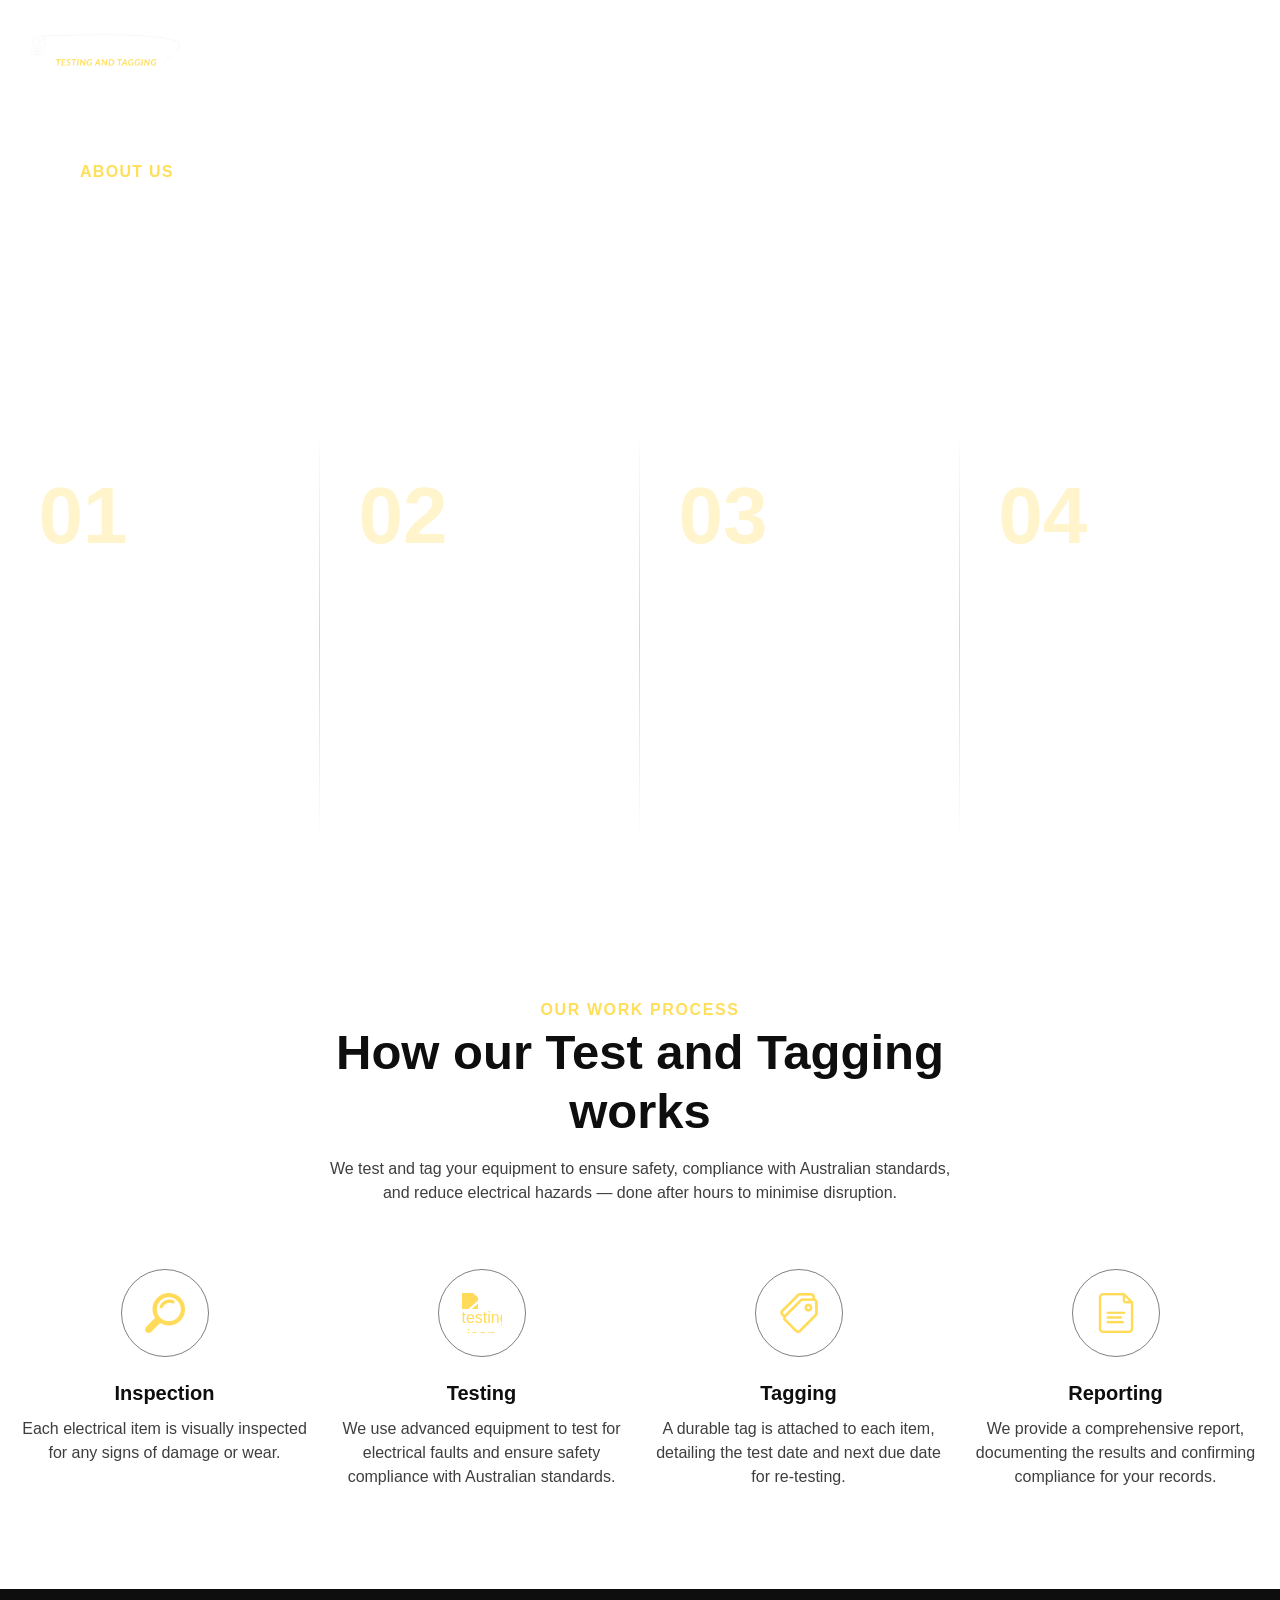
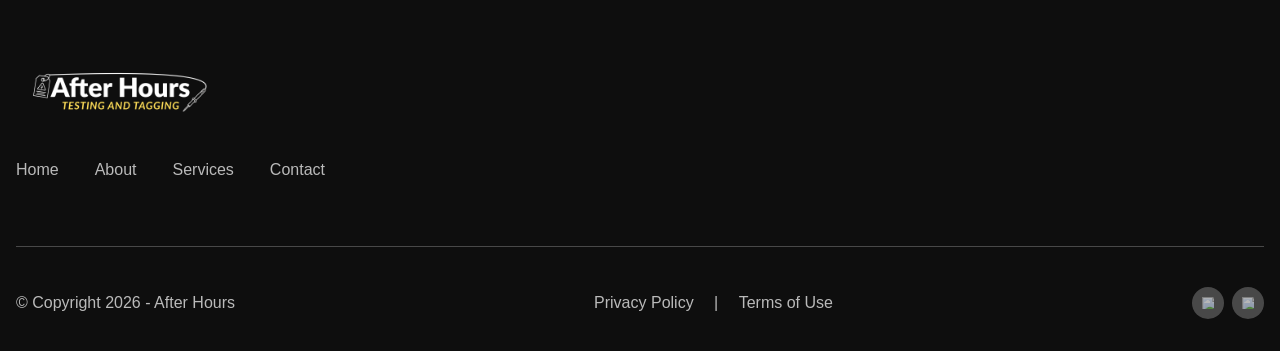
==== commit 1532b112: "Update index.html" ====
--- a/about/index.html
+++ b/about/index.html
@@ -3,10 +3,11 @@
 <head>
   <meta charset="UTF-8" />
   <meta name="viewport" content="width=device-width, initial-scale=1.0" />
-  <title>After Hours Testing and Tagging</title>
+  <title>About | After Hours Testing and Tagging</title>
   <link rel="stylesheet" href="../style.css" />
 </head>
 <body>
+
 <!-- ============================================ -->
 <!--                   Header                     -->
 <!-- ============================================ -->
@@ -29,109 +30,123 @@
 
   </div>
 </header>
+
 <!-- ============================================ -->
 <!--                    Steps                     -->
 <!-- ============================================ -->
+
 <section id="steps-1675">
-    <div class="cs-container">
-        <video class="cs-video" autoplay muted loop playsinline>
-            <source src="videos/sydney_video.mp4" type="video/mp4">
-        </video>
-        <div class="cs-content">
-            <span class="cs-topper">About Us</span>
-            <h2 class="cs-title">AFTER HOURS TESTING AND TAGGING</h2>
-            <p class="cs-text">
-                We are a Sydney-based electrical testing and tagging company dedicated to helping businesses stay safe, compliant, and operational. With a strong focus on quality, reliability, and efficiency, we deliver professional services that meet Australian safety standards without disrupting your daily operations.
-            </p>
-        </div>
-        <ul class="cs-card-group">
-            <li class="cs-item">
-                <span class="cs-number">01</span>
-                <h3 class="cs-h3">High-Quality Workmanship</h3>
-                <p class="cs-item-text">
-                   We take pride in delivering consistent, high-quality service. Every item is carefully inspected, tested, and tagged with precision to ensure accuracy, reliability, and long-term safety.
-                </p>
-            </li>
-            <li class="cs-item">
-                <span class="cs-number">02</span>
-                <h3 class="cs-h3">Certified Safety Compliance</h3>
-                <p class="cs-item-text">
-                    All testing and tagging is carried out in accordance with Australian standards, ensuring your equipment meets safety regulations and reduces the risk of electrical hazards.
-                </p>
-            </li>
-            <li class="cs-item">
-                <span class="cs-number">03</span>
-                <h3 class="cs-h3">After-Hours Convenience</h3>
-                <p class="cs-item-text">
-                    We operate outside standard business hours, including evenings and weekends, to ensure zero disruption to your operations. This allows businesses to maintain productivity while staying compliant.
-                </p>
-            </li>
-            <li class="cs-item">
-                <span class="cs-number">04</span>
-                <h3 class="cs-h3">Detailed Reporting</h3>
-                <p class="cs-item-text">
-                    We provide clear tagging, organised records, and compliance reports, making audits and future maintenance straightforward and hassle-free.
-                </p>
-            </li>
-        </ul>
-    </div>
-    </section>
-    <!-- ============================================ -->
-<!--                   Steps                      -->
+  <div class="cs-container">
+    <video class="cs-video" autoplay muted loop playsinline>
+      <source src="../videos/sydney_video.mp4" type="video/mp4">
+      Your browser does not support the video tag.
+    </video>
+
+    <div class="cs-content">
+      <span class="cs-topper">About Us</span>
+      <h2 class="cs-title">AFTER HOURS TESTING AND TAGGING</h2>
+      <p class="cs-text">
+        We are a Sydney-based electrical testing and tagging company dedicated to helping businesses stay safe, compliant, and operational. With a strong focus on quality, reliability, and efficiency, we deliver professional services that meet Australian safety standards without disrupting your daily operations.
+      </p>
+    </div>
+
+    <ul class="cs-card-group">
+      <li class="cs-item">
+        <span class="cs-number">01</span>
+        <h3 class="cs-h3">High-Quality Workmanship</h3>
+        <p class="cs-item-text">
+          We take pride in delivering consistent, high-quality service. Every item is carefully inspected, tested, and tagged with precision to ensure accuracy, reliability, and long-term safety.
+        </p>
+      </li>
+
+      <li class="cs-item">
+        <span class="cs-number">02</span>
+        <h3 class="cs-h3">Certified Safety Compliance</h3>
+        <p class="cs-item-text">
+          All testing and tagging is carried out in accordance with Australian standards, ensuring your equipment meets safety regulations and reduces the risk of electrical hazards.
+        </p>
+      </li>
+
+      <li class="cs-item">
+        <span class="cs-number">03</span>
+        <h3 class="cs-h3">After-Hours Convenience</h3>
+        <p class="cs-item-text">
+          We operate outside standard business hours, including evenings and weekends, to ensure zero disruption to your operations. This allows businesses to maintain productivity while staying compliant.
+        </p>
+      </li>
+
+      <li class="cs-item">
+        <span class="cs-number">04</span>
+        <h3 class="cs-h3">Detailed Reporting</h3>
+        <p class="cs-item-text">
+          We provide clear tagging, organised records, and compliance reports, making audits and future maintenance straightforward and hassle-free.
+        </p>
+      </li>
+    </ul>
+  </div>
+</section>
+
+<!-- ============================================ -->
+<!--                   Process                    -->
 <!-- ============================================ -->
 
 <section id="steps-1171">
-    <div class="cs-container">
-        <div class="cs-content">
-            <span class="cs-topper">Our Work Process</span>
-            <h2 class="cs-title">How our Test and Tagging works</h2>
-            <p class="cs-text">
-                We test and tag your equipment to ensure safety, compliance with Australian standards, and reduce electrical hazards—done after hours to minimize disruption.
-            </p>
-        </div>
-        <ul class="cs-card-group">
-            <li class="cs-item">
-                <picture class="cs-picture">
-                    <img class="cs-icon" src="images/magnifier.png" alt="icon" width="40" height="40" loading="lazy" decoding="async" aria-hidden="true">
-                </picture>
-                <h3 class="cs-h3">Inspection</h3>
-                <p class="cs-item-p">
-                    Each electrical item is visually inspected for any signs of damage or wear.
-                </p>
-            </li>
-            <li class="cs-item">
-                <picture class="cs-picture">
-                    <img class="cs-icon" src="https://csimg.nyc3.cdn.digitaloceanspaces.com/Icons/puzzle.svg" alt="icon" width="40" height="40" loading="lazy" decoding="async" aria-hidden="true">
-                </picture>
-                <h3 class="cs-h3">Testing</h3>
-                <p class="cs-item-p">
-                    We use advanced equipment to test for electrical faults and ensure safety compliance with Australian standards.
-                </p>
-            </li>
-            <li class="cs-item">
-                <picture class="cs-picture">
-                    <img class="cs-icon" src="images/supermarket.png" alt="icon" width="40" height="40" loading="lazy" decoding="async" aria-hidden="true">
-                </picture>
-                <h3 class="cs-h3">Tagging</h3>
-                <p class="cs-item-p">
-                    A durable tag is attached to each item, detailing the test date and next due date for re-testing.
-                </p>
-            </li>
-            <li class="cs-item">
-                <picture class="cs-picture">
-                    <img class="cs-icon" src="images/file.png" alt="icon" width="40" height="40" loading="lazy" decoding="async" aria-hidden="true">
-                </picture>
-                <h3 class="cs-h3">Reporting</h3>
-                <p class="cs-item-p">
-                    We provide a comprehensive report, documenting the results and confirming compliance for your records.
-                </p>
-            </li>
-        </ul>
-    </div>
-    <!--Tire Screech-->
-    <img class="cs-graphic" src="https://csimg.nyc3.cdn.digitaloceanspaces.com/Images/Graphics/tire-mark.svg" alt="icon" width="840" height="357" loading="lazy" decoding="async" aria-hidden="true">
+  <div class="cs-container">
+    <div class="cs-content">
+      <span class="cs-topper">Our Work Process</span>
+      <h2 class="cs-title">How our Test and Tagging works</h2>
+      <p class="cs-text">
+        We test and tag your equipment to ensure safety, compliance with Australian standards, and reduce electrical hazards — done after hours to minimise disruption.
+      </p>
+    </div>
+
+    <ul class="cs-card-group">
+      <li class="cs-item">
+        <picture class="cs-picture">
+          <img class="cs-icon" src="../images/magnifier.png" alt="inspection icon" width="40" height="40" loading="lazy" decoding="async" aria-hidden="true">
+        </picture>
+        <h3 class="cs-h3">Inspection</h3>
+        <p class="cs-item-p">
+          Each electrical item is visually inspected for any signs of damage or wear.
+        </p>
+      </li>
+
+      <li class="cs-item">
+        <picture class="cs-picture">
+          <img class="cs-icon" src="https://csimg.nyc3.cdn.digitaloceanspaces.com/Icons/puzzle.svg" alt="testing icon" width="40" height="40" loading="lazy" decoding="async" aria-hidden="true">
+        </picture>
+        <h3 class="cs-h3">Testing</h3>
+        <p class="cs-item-p">
+          We use advanced equipment to test for electrical faults and ensure safety compliance with Australian standards.
+        </p>
+      </li>
+
+      <li class="cs-item">
+        <picture class="cs-picture">
+          <img class="cs-icon" src="../images/supermarket.png" alt="tagging icon" width="40" height="40" loading="lazy" decoding="async" aria-hidden="true">
+        </picture>
+        <h3 class="cs-h3">Tagging</h3>
+        <p class="cs-item-p">
+          A durable tag is attached to each item, detailing the test date and next due date for re-testing.
+        </p>
+      </li>
+
+      <li class="cs-item">
+        <picture class="cs-picture">
+          <img class="cs-icon" src="../images/file.png" alt="reporting icon" width="40" height="40" loading="lazy" decoding="async" aria-hidden="true">
+        </picture>
+        <h3 class="cs-h3">Reporting</h3>
+        <p class="cs-item-p">
+          We provide a comprehensive report, documenting the results and confirming compliance for your records.
+        </p>
+      </li>
+    </ul>
+  </div>
+
+  <!-- Tire Screech -->
+  <img class="cs-graphic" src="https://csimg.nyc3.cdn.digitaloceanspaces.com/Images/Graphics/tire-mark.svg" alt="decorative graphic" width="840" height="357" loading="lazy" decoding="async" aria-hidden="true">
 </section>
-                                
+
 <!-- ============================================ -->
 <!--                  Footer                      -->
 <!-- ============================================ -->
@@ -157,13 +172,13 @@
       <ul class="cs-social">
         <li class="cs-social-li">
           <a href="https://www.facebook.com/profile.php?id=61574363004266" class="cs-social-link" aria-label="facebook" target="_blank" rel="noopener">
-            <img class="cs-social-icon cs-default" src="https://csimg.nyc3.cdn.digitaloceanspaces.com/Icons/facebook-ba.svg" alt="icon" loading="lazy" decoding="async" width="12" height="12" aria-hidden="true">
+            <img class="cs-social-icon cs-default" src="https://csimg.nyc3.cdn.digitaloceanspaces.com/Icons/facebook-ba.svg" alt="Facebook icon" loading="lazy" decoding="async" width="12" height="12" aria-hidden="true">
           </a>
         </li>
 
         <li class="cs-social-li">
           <a href="https://www.instagram.com/afterhours_testandtag/" class="cs-social-link" aria-label="instagram" target="_blank" rel="noopener">
-            <img class="cs-social-icon cs-default" src="https://csimg.nyc3.cdn.digitaloceanspaces.com/Icons/instagram-ba.svg" alt="icon" loading="lazy" decoding="async" width="12" height="12" aria-hidden="true">
+            <img class="cs-social-icon cs-default" src="https://csimg.nyc3.cdn.digitaloceanspaces.com/Icons/instagram-ba.svg" alt="Instagram icon" loading="lazy" decoding="async" width="12" height="12" aria-hidden="true">
           </a>
         </li>
       </ul>
@@ -179,7 +194,9 @@
       </div>
     </div>
   </div>
-</footer>                                
-<script src="../script.js"></script> 
+</footer>
+
+<script src="../script.js"></script>
+
 </body>
 </html>
